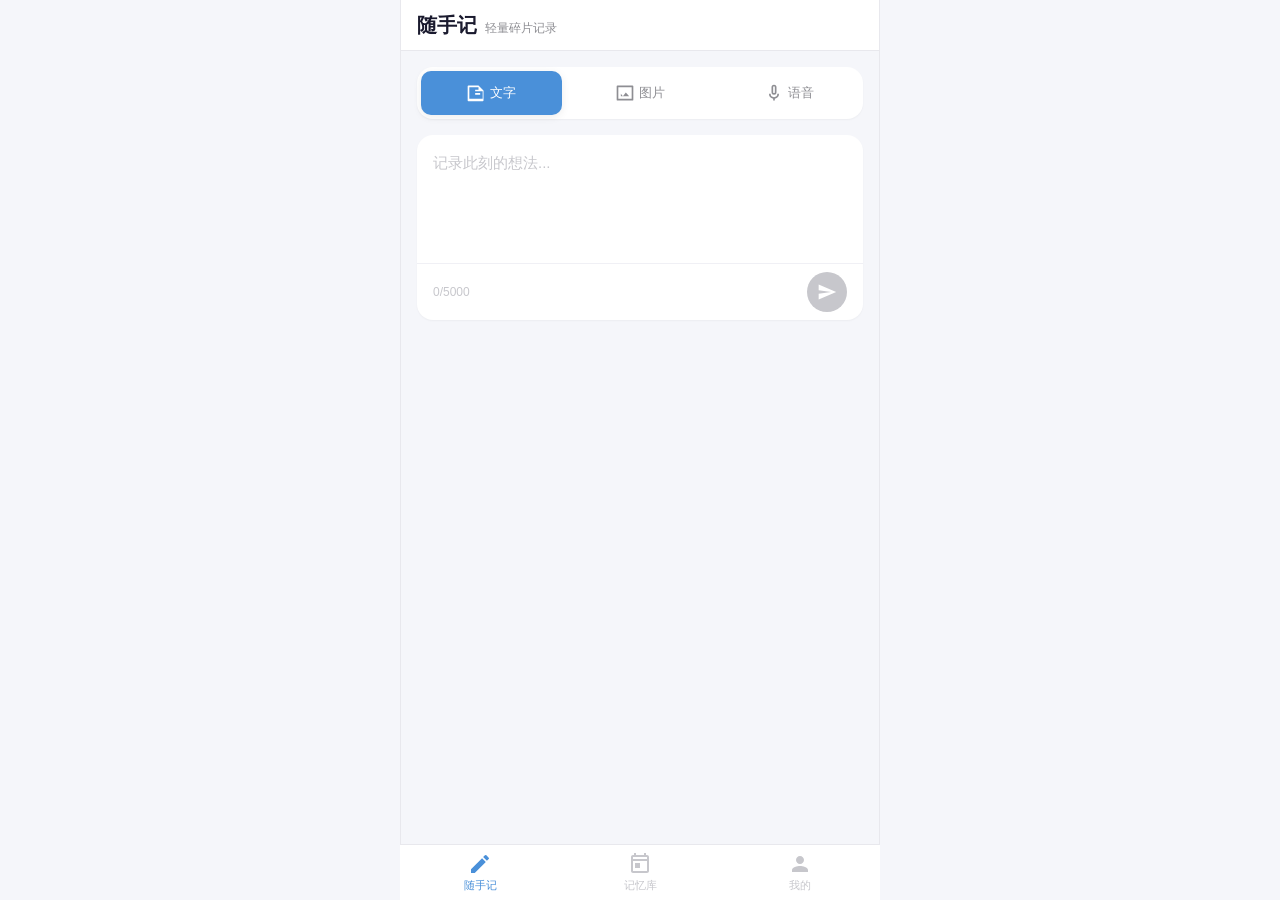
==== docs/index.html @ a26e9c0c "v2: Fix duplicate records with save lock, cache bust" ====
<!DOCTYPE html>
<html lang="zh-CN">
<head>
  <meta charset="UTF-8">
  <meta name="viewport" content="width=device-width, initial-scale=1.0, maximum-scale=1.0, user-scalable=no, viewport-fit=cover">
  <meta name="theme-color" content="#4A90D9">
  <meta name="apple-mobile-web-app-capable" content="yes">
  <meta name="apple-mobile-web-app-status-bar-style" content="default">
  <meta name="apple-mobile-web-app-title" content="随手记">
  <title>随手记</title>
  <style>/* ============================================================
   1. CSS Custom Properties (Design Tokens)
   ============================================================ */
:root {
  /* Color Palette */
  --color-primary: #4A90D9;
  --color-primary-light: #7AB3E8;
  --color-primary-dark: #3A7BC8;
  --color-primary-bg: rgba(74, 144, 217, 0.08);

  --color-bg: #F5F6FA;
  --color-surface: #FFFFFF;
  --color-surface-hover: #F0F1F5;

  --color-text: #1A1A2E;
  --color-text-secondary: #8E8E93;
  --color-text-tertiary: #C7C7CC;
  --color-text-inverse: #FFFFFF;

  --color-border: #E8E8ED;
  --color-divider: #F0F0F5;

  --color-accent-voice: #FF6B6B;
  --color-accent-image: #4ECDC4;
  --color-accent-text: #4A90D9;

  --color-success: #34C759;
  --color-warning: #FF9500;
  --color-error: #FF3B30;

  --color-calendar-dot: #4A90D9;
  --color-calendar-badge: #FF6B6B;

  /* Typography */
  --font-family: -apple-system, BlinkMacSystemFont, 'Segoe UI', 'PingFang SC',
    'Hiragino Sans GB', 'Microsoft YaHei', 'Helvetica Neue', Helvetica, Arial, sans-serif;
  --font-size-caption: 11px;
  --font-size-tiny: 12px;
  --font-size-small: 13px;
  --font-size-body: 15px;
  --font-size-subtitle: 17px;
  --font-size-title: 20px;
  --font-size-headline: 24px;

  /* Spacing (8px grid) */
  --space-1: 4px;
  --space-2: 8px;
  --space-3: 12px;
  --space-4: 16px;
  --space-5: 20px;
  --space-6: 24px;
  --space-8: 32px;
  --space-10: 40px;

  /* Border Radius */
  --radius-sm: 6px;
  --radius-md: 10px;
  --radius-lg: 16px;
  --radius-xl: 20px;
  --radius-pill: 999px;

  /* Shadows */
  --shadow-sm: 0 1px 2px rgba(0,0,0,0.04);
  --shadow-md: 0 2px 8px rgba(0,0,0,0.08);
  --shadow-lg: 0 8px 24px rgba(0,0,0,0.12);
  --shadow-card: 0 1px 3px rgba(0,0,0,0.04), 0 4px 12px rgba(0,0,0,0.06);

  /* Layout */
  --max-width: 480px;
  --tab-bar-height: 56px;
  --header-height: 52px;
  --safe-area-top: env(safe-area-inset-top, 0px);
  --safe-area-bottom: env(safe-area-inset-bottom, 0px);

  /* Animation Tokens */
  --transition-fast: 150ms ease;
  --transition-normal: 250ms ease;
  --transition-slow: 400ms cubic-bezier(0.4, 0, 0.2, 1);
  --spring: cubic-bezier(0.34, 1.56, 0.64, 1);
}

/* ============================================================
   2. Reset & Base
   ============================================================ */
*, *::before, *::after {
  box-sizing: border-box;
  margin: 0;
  padding: 0;
}

html {
  -webkit-text-size-adjust: 100%;
  font-family: var(--font-family);
  font-size: var(--font-size-body);
  line-height: 1.5;
  color: var(--color-text);
  background: var(--color-bg);
  -webkit-tap-highlight-color: transparent;
  touch-action: manipulation;
}

body {
  margin: 0;
  padding: 0;
  background: var(--color-bg);
  min-height: 100vh;
  min-height: 100dvh;
  overflow-x: hidden;
  -webkit-font-smoothing: antialiased;
  -moz-osx-font-smoothing: grayscale;
}

input, textarea, button {
  font-family: inherit;
  font-size: inherit;
  color: inherit;
}

a {
  color: var(--color-primary);
  text-decoration: none;
}

img {
  max-width: 100%;
  height: auto;
}

/* ============================================================
   3. Layout
   ============================================================ */
.app-container {
  max-width: var(--max-width);
  margin: 0 auto;
  min-height: 100vh;
  min-height: 100dvh;
  display: flex;
  flex-direction: column;
  background: var(--color-bg);
  position: relative;
  overflow: hidden;
}

.page {
  flex: 1;
  display: none;
  flex-direction: column;
  padding-bottom: calc(var(--tab-bar-height) + var(--safe-area-bottom) + var(--space-2));
  overflow-y: auto;
  -webkit-overflow-scrolling: touch;
}

.page--active {
  display: flex;
}

.page-header {
  display: flex;
  align-items: baseline;
  gap: var(--space-2);
  padding: calc(var(--safe-area-top) + var(--space-3)) var(--space-4) var(--space-3);
  background: var(--color-surface);
  border-bottom: 1px solid var(--color-border);
  position: sticky;
  top: 0;
  z-index: 10;
}

.page-header__title {
  font-size: var(--font-size-title);
  font-weight: 700;
  color: var(--color-text);
  line-height: 1.3;
}

.page-header__subtitle {
  font-size: var(--font-size-tiny);
  color: var(--color-text-secondary);
}

/* ============================================================
   4. Tab Bar
   ============================================================ */
.tab-bar {
  display: flex;
  align-items: center;
  justify-content: space-around;
  height: var(--tab-bar-height);
  padding-bottom: var(--safe-area-bottom);
  background: var(--color-surface);
  border-top: 1px solid var(--color-border);
  position: fixed;
  bottom: 0;
  left: 0;
  right: 0;
  z-index: 100;
  max-width: var(--max-width);
  margin: 0 auto;
}

.tab-bar__item {
  display: flex;
  flex-direction: column;
  align-items: center;
  justify-content: center;
  gap: 2px;
  min-width: 64px;
  min-height: 44px;
  padding: var(--space-1) var(--space-3);
  background: none;
  border: none;
  cursor: pointer;
  color: var(--color-text-tertiary);
  transition: color var(--transition-fast);
  -webkit-tap-highlight-color: transparent;
}

.tab-bar__item--active {
  color: var(--color-primary);
}

.tab-bar__icon {
  width: 24px;
  height: 24px;
}

.tab-bar__label {
  font-size: var(--font-size-caption);
  font-weight: 500;
}

/* ============================================================
   5. Home Page
   ============================================================ */
.home-content {
  flex: 1;
  display: flex;
  flex-direction: column;
  padding: var(--space-4);
  position: relative;
}

/* Note type selector */
.note-type-selector {
  display: flex;
  gap: var(--space-2);
  margin-bottom: var(--space-4);
  background: var(--color-surface);
  border-radius: var(--radius-lg);
  padding: var(--space-1);
  box-shadow: var(--shadow-sm);
}

.note-type-btn {
  flex: 1;
  display: flex;
  align-items: center;
  justify-content: center;
  gap: var(--space-1);
  padding: var(--space-3) var(--space-2);
  background: none;
  border: none;
  border-radius: var(--radius-md);
  color: var(--color-text-secondary);
  font-size: var(--font-size-small);
  font-weight: 500;
  cursor: pointer;
  transition: all var(--transition-fast);
  min-height: 44px;
}

.note-type-btn--active {
  background: var(--color-primary);
  color: var(--color-text-inverse);
  box-shadow: var(--shadow-md);
}

.note-type-btn__icon {
  width: 20px;
  height: 20px;
}

/* Record area */
.record-area {
  flex: 1;
  display: flex;
  flex-direction: column;
}

.record-view {
  display: none;
  flex: 1;
  flex-direction: column;
}

.record-view--active {
  display: flex;
}

/* Text input */
.text-input-wrapper {
  display: flex;
  flex-direction: column;
  background: var(--color-surface);
  border-radius: var(--radius-lg);
  box-shadow: var(--shadow-sm);
  overflow: hidden;
}

.text-input {
  width: 100%;
  border: none;
  outline: none;
  resize: none;
  padding: var(--space-4);
  font-size: var(--font-size-body);
  line-height: 1.6;
  color: var(--color-text);
  background: transparent;
  min-height: 120px;
}

.text-input::placeholder {
  color: var(--color-text-tertiary);
}

.text-input__footer {
  display: flex;
  align-items: center;
  justify-content: space-between;
  padding: var(--space-2) var(--space-4);
  border-top: 1px solid var(--color-divider);
}

.text-input__counter {
  font-size: var(--font-size-tiny);
  color: var(--color-text-tertiary);
}

/* Send button */
.btn-send {
  display: flex;
  align-items: center;
  justify-content: center;
  width: 40px;
  height: 40px;
  border-radius: 50%;
  border: none;
  background: var(--color-primary);
  color: var(--color-text-inverse);
  cursor: pointer;
  transition: all var(--transition-fast);
  box-shadow: var(--shadow-sm);
}

.btn-send:disabled {
  background: var(--color-text-tertiary);
  cursor: not-allowed;
  box-shadow: none;
}

.btn-send:not(:disabled):active {
  transform: scale(0.92);
  background: var(--color-primary-dark);
}

/* Image upload */
.image-upload-area {
  background: var(--color-surface);
  border-radius: var(--radius-lg);
  box-shadow: var(--shadow-sm);
  overflow: hidden;
}

.image-drop-zone {
  display: flex;
  flex-direction: column;
  align-items: center;
  justify-content: center;
  padding: var(--space-10) var(--space-4);
  border: 2px dashed var(--color-border);
  border-radius: var(--radius-lg);
  margin: var(--space-3);
  cursor: pointer;
  transition: all var(--transition-fast);
  min-height: 180px;
  color: var(--color-text-tertiary);
}

.image-drop-zone--active {
  border-color: var(--color-primary);
  background: var(--color-primary-bg);
  color: var(--color-primary);
}

.image-drop-zone__icon {
  margin-bottom: var(--space-3);
  opacity: 0.5;
}

.image-drop-zone__text {
  font-size: var(--font-size-body);
  color: var(--color-text-secondary);
  margin-bottom: var(--space-1);
}

.image-drop-zone__hint {
  font-size: var(--font-size-tiny);
  color: var(--color-text-tertiary);
}

.image-file-input {
  display: none;
}

/* Image preview */
.image-preview {
  position: relative;
  margin: var(--space-3);
  border-radius: var(--radius-md);
  overflow: hidden;
}

.image-preview__img {
  width: 100%;
  max-height: 240px;
  object-fit: cover;
  border-radius: var(--radius-md);
  display: block;
}

.image-preview__remove {
  position: absolute;
  top: var(--space-2);
  right: var(--space-2);
  width: 32px;
  height: 32px;
  border-radius: 50%;
  border: none;
  background: rgba(0,0,0,0.6);
  color: white;
  display: flex;
  align-items: center;
  justify-content: center;
  cursor: pointer;
  transition: all var(--transition-fast);
}

.image-preview__remove:active {
  background: rgba(0,0,0,0.8);
  transform: scale(0.9);
}

/* Image caption */
.image-caption-wrapper {
  display: flex;
  align-items: flex-end;
  gap: var(--space-2);
  background: var(--color-surface);
  border-radius: var(--radius-lg);
  padding: var(--space-3);
  box-shadow: var(--shadow-sm);
  margin-top: var(--space-4);
}

.image-caption-input {
  flex: 1;
  border: none;
  outline: none;
  resize: none;
  font-size: var(--font-size-body);
  line-height: 1.5;
  color: var(--color-text);
  background: transparent;
  min-height: 40px;
  max-height: 100px;
}

.image-caption-input::placeholder {
  color: var(--color-text-tertiary);
}

/* Voice recorder */
.voice-recorder {
  display: flex;
  flex-direction: column;
  align-items: center;
  justify-content: center;
  flex: 1;
  gap: var(--space-6);
  background: var(--color-surface);
  border-radius: var(--radius-lg);
  box-shadow: var(--shadow-sm);
  padding: var(--space-8) var(--space-4);
}

.voice-recorder__visual {
  display: flex;
  flex-direction: column;
  align-items: center;
  gap: var(--space-3);
}

.voice-waveform {
  width: 280px;
  height: 80px;
  border-radius: var(--radius-sm);
}

.voice-recorder__timer {
  font-size: var(--font-size-headline);
  font-weight: 300;
  color: var(--color-text);
  font-variant-numeric: tabular-nums;
}

.voice-recorder__timer--recording {
  color: var(--color-accent-voice);
}

.voice-recorder__status {
  font-size: var(--font-size-small);
  color: var(--color-text-secondary);
}

.voice-record-btn {
  width: 72px;
  height: 72px;
  border-radius: 50%;
  border: none;
  background: var(--color-accent-voice);
  color: white;
  display: flex;
  align-items: center;
  justify-content: center;
  cursor: pointer;
  transition: all var(--transition-normal);
  box-shadow: 0 4px 16px rgba(255, 107, 107, 0.4);
}

.voice-record-btn:active {
  transform: scale(0.93);
}

.voice-record-btn--recording {
  background: var(--color-error);
  box-shadow: 0 4px 16px rgba(255, 59, 48, 0.4);
  animation: pulse-record 2s ease-in-out infinite;
}

.voice-record-btn__icon {
  width: 32px;
  height: 32px;
}

/* AI Processing */
.ai-processing {
  position: fixed;
  bottom: calc(var(--tab-bar-height) + var(--safe-area-bottom) + var(--space-6));
  left: 50%;
  transform: translateX(-50%);
  display: flex;
  align-items: center;
  gap: var(--space-3);
  background: var(--color-text);
  color: white;
  padding: var(--space-3) var(--space-5);
  border-radius: var(--radius-pill);
  box-shadow: var(--shadow-lg);
  z-index: 50;
  max-width: var(--max-width);
}

.ai-processing__dots {
  display: flex;
  gap: 4px;
}

.ai-processing__dot {
  width: 8px;
  height: 8px;
  border-radius: 50%;
  background: white;
  animation: bounce-dot 0.6s ease-in-out infinite;
}

.ai-processing__dot:nth-child(2) { animation-delay: 0.1s; }
.ai-processing__dot:nth-child(3) { animation-delay: 0.2s; }

.ai-processing__text {
  font-size: var(--font-size-small);
  white-space: nowrap;
}

/* Toast */
.toast {
  position: fixed;
  top: calc(var(--safe-area-top) + var(--space-4));
  left: 50%;
  transform: translateX(-50%) translateY(0);
  display: flex;
  align-items: center;
  gap: var(--space-2);
  background: var(--color-success);
  color: white;
  padding: var(--space-3) var(--space-5);
  border-radius: var(--radius-pill);
  box-shadow: var(--shadow-lg);
  z-index: 200;
  font-size: var(--font-size-small);
  font-weight: 500;
  white-space: nowrap;
  pointer-events: none;
}

.toast--error {
  background: var(--color-error);
}

.toast--visible {
  animation: toast-in 0.3s ease forwards, toast-out 0.3s ease 1.7s forwards;
}

/* ============================================================
   6. Memory Bank Page
   ============================================================ */
.memory-content {
  flex: 1;
  display: flex;
  flex-direction: column;
}

/* Calendar strip */
.calendar-strip-wrapper {
  padding: var(--space-3) 0;
  background: var(--color-surface);
  border-bottom: 1px solid var(--color-border);
}

.calendar-strip {
  display: flex;
  gap: 2px;
  padding: 0 var(--space-3);
  overflow-x: auto;
  -webkit-overflow-scrolling: touch;
  scrollbar-width: none;
  scroll-behavior: smooth;
}

.calendar-strip::-webkit-scrollbar {
  display: none;
}

.calendar-day {
  display: flex;
  flex-direction: column;
  align-items: center;
  gap: 3px;
  min-width: 52px;
  padding: var(--space-2) var(--space-1);
  border-radius: var(--radius-md);
  cursor: pointer;
  transition: all var(--transition-fast);
  position: relative;
  flex-shrink: 0;
}

.calendar-day:active {
  background: var(--color-surface-hover);
}

.calendar-day--today {
  background: var(--color-primary-bg);
}

.calendar-day--selected {
  background: var(--color-primary);
  color: white;
}

.calendar-day__weekday {
  font-size: var(--font-size-caption);
  color: var(--color-text-secondary);
  line-height: 1;
}

.calendar-day--selected .calendar-day__weekday {
  color: rgba(255,255,255,0.7);
}

.calendar-day__date {
  font-size: var(--font-size-body);
  font-weight: 600;
  line-height: 1;
}

.calendar-day__thumbnail {
  width: 32px;
  height: 32px;
  border-radius: var(--radius-sm);
  object-fit: cover;
  background: var(--color-bg);
}

.calendar-day__dot {
  width: 6px;
  height: 6px;
  border-radius: 50%;
  background: var(--color-calendar-dot);
}

.calendar-day--selected .calendar-day__dot {
  background: white;
}

.calendar-day__badge {
  position: absolute;
  top: 2px;
  right: 2px;
  min-width: 16px;
  height: 16px;
  padding: 0 4px;
  border-radius: 8px;
  background: var(--color-calendar-badge);
  color: white;
  font-size: 10px;
  font-weight: 600;
  display: flex;
  align-items: center;
  justify-content: center;
  line-height: 1;
}

.calendar-day--selected .calendar-day__badge {
  background: white;
  color: var(--color-primary);
}

/* Search bar */
.search-bar-wrapper {
  padding: var(--space-3) var(--space-4);
  background: var(--color-surface);
  border-bottom: 1px solid var(--color-border);
}

.search-bar {
  display: flex;
  align-items: center;
  gap: var(--space-2);
  background: var(--color-bg);
  border-radius: var(--radius-md);
  padding: var(--space-2) var(--space-3);
  height: 40px;
}

.search-bar__icon {
  color: var(--color-text-tertiary);
  flex-shrink: 0;
}

.search-bar__input {
  flex: 1;
  border: none;
  outline: none;
  background: transparent;
  font-size: var(--font-size-body);
  color: var(--color-text);
  min-width: 0;
}

.search-bar__input::placeholder {
  color: var(--color-text-tertiary);
}

.search-bar__input::-webkit-search-decoration,
.search-bar__input::-webkit-search-cancel-button {
  display: none;
}

.search-bar__clear {
  display: flex;
  align-items: center;
  justify-content: center;
  width: 24px;
  height: 24px;
  border: none;
  background: var(--color-text-tertiary);
  color: white;
  border-radius: 50%;
  cursor: pointer;
  flex-shrink: 0;
  padding: 0;
}

/* Timeline */
.timeline {
  flex: 1;
  padding: var(--space-3) var(--space-4);
  overflow-y: auto;
  -webkit-overflow-scrolling: touch;
}

.timeline__empty {
  display: flex;
  flex-direction: column;
  align-items: center;
  justify-content: center;
  padding: var(--space-10) var(--space-4);
  color: var(--color-text-tertiary);
}

.timeline__empty-icon {
  margin-bottom: var(--space-4);
  opacity: 0.4;
}

.timeline__empty-text {
  font-size: var(--font-size-subtitle);
  color: var(--color-text-secondary);
  margin-bottom: var(--space-1);
}

.timeline__empty-hint {
  font-size: var(--font-size-small);
  color: var(--color-text-tertiary);
}

.timeline__loading {
  display: flex;
  align-items: center;
  justify-content: center;
  gap: var(--space-2);
  padding: var(--space-6);
  color: var(--color-text-tertiary);
  font-size: var(--font-size-small);
}

.timeline__sentinel {
  height: 1px;
}

/* Date divider */
.timeline-date-divider {
  display: flex;
  align-items: center;
  gap: var(--space-3);
  margin: var(--space-4) 0 var(--space-3);
  color: var(--color-text-tertiary);
  font-size: var(--font-size-tiny);
}

.timeline-date-divider::before,
.timeline-date-divider::after {
  content: '';
  flex: 1;
  height: 1px;
  background: var(--color-divider);
}

/* Note card */
.note-card {
  background: var(--color-surface);
  border-radius: var(--radius-lg);
  padding: var(--space-4);
  margin-bottom: var(--space-3);
  box-shadow: var(--shadow-card);
  transition: transform var(--transition-fast);
  position: relative;
  overflow: hidden;
}

.note-card:active {
  transform: scale(0.985);
}

.note-card__header {
  display: flex;
  align-items: flex-start;
  justify-content: space-between;
  margin-bottom: var(--space-2);
}

.note-card__title {
  font-size: var(--font-size-body);
  font-weight: 600;
  color: var(--color-text);
  flex: 1;
  line-height: 1.4;
}

.note-card__time {
  font-size: var(--font-size-caption);
  color: var(--color-text-tertiary);
  white-space: nowrap;
  margin-left: var(--space-2);
}

.note-card__body {
  font-size: var(--font-size-body);
  color: var(--color-text);
  line-height: 1.6;
  white-space: pre-wrap;
  word-break: break-word;
}

.note-card__image {
  width: 100%;
  max-height: 280px;
  object-fit: cover;
  border-radius: var(--radius-md);
  margin-bottom: var(--space-2);
  display: block;
}

.note-card__voice {
  display: flex;
  align-items: center;
  gap: var(--space-3);
  padding: var(--space-3);
  background: var(--color-bg);
  border-radius: var(--radius-md);
  margin-top: var(--space-2);
}

.note-card__play-btn {
  width: 40px;
  height: 40px;
  border-radius: 50%;
  border: none;
  background: var(--color-accent-voice);
  color: white;
  display: flex;
  align-items: center;
  justify-content: center;
  cursor: pointer;
  flex-shrink: 0;
  transition: all var(--transition-fast);
}

.note-card__play-btn:active {
  transform: scale(0.9);
}

.note-card__play-btn--playing {
  background: var(--color-error);
}

.note-card__voice-info {
  flex: 1;
  min-width: 0;
}

.note-card__voice-duration {
  font-size: var(--font-size-small);
  font-weight: 600;
  color: var(--color-text);
}

.note-card__voice-transcript {
  font-size: var(--font-size-tiny);
  color: var(--color-text-secondary);
  margin-top: 2px;
  display: -webkit-box;
  -webkit-line-clamp: 2;
  -webkit-box-orient: vertical;
  overflow: hidden;
}

.note-card__tags {
  display: flex;
  flex-wrap: wrap;
  gap: var(--space-1);
  margin-top: var(--space-3);
}

.note-card__tag {
  display: inline-flex;
  align-items: center;
  padding: 2px var(--space-2);
  border-radius: var(--radius-sm);
  background: var(--color-primary-bg);
  color: var(--color-primary);
  font-size: var(--font-size-caption);
  font-weight: 500;
}

.note-card__delete {
  position: absolute;
  top: var(--space-3);
  right: var(--space-3);
  width: 28px;
  height: 28px;
  border-radius: 50%;
  border: none;
  background: rgba(0,0,0,0.05);
  color: var(--color-text-tertiary);
  display: flex;
  align-items: center;
  justify-content: center;
  cursor: pointer;
  opacity: 0;
  transition: opacity var(--transition-fast);
  font-size: 14px;
}

.note-card:hover .note-card__delete,
.note-card:active .note-card__delete {
  opacity: 1;
}

/* Swipe hint */
.note-card__swipe-hint {
  position: absolute;
  right: var(--space-4);
  top: 50%;
  transform: translateY(-50%);
  padding: var(--space-2) var(--space-3);
  background: var(--color-error);
  color: white;
  border-radius: var(--radius-md);
  font-size: var(--font-size-small);
  display: none;
}

/* ============================================================
   7. Profile Page
   ============================================================ */
.profile-content {
  flex: 1;
  padding: var(--space-4);
  overflow-y: auto;
  -webkit-overflow-scrolling: touch;
}

/* Profile card */
.profile-card {
  display: flex;
  align-items: center;
  gap: var(--space-4);
  background: var(--color-surface);
  border-radius: var(--radius-lg);
  padding: var(--space-5);
  box-shadow: var(--shadow-sm);
  margin-bottom: var(--space-4);
}

.profile-card__avatar {
  width: 64px;
  height: 64px;
  border-radius: 50%;
  background: var(--color-bg);
  display: flex;
  align-items: center;
  justify-content: center;
  color: var(--color-text-tertiary);
  flex-shrink: 0;
}

.profile-card__avatar--logged-in {
  background: var(--color-primary);
  color: white;
}

.profile-card__info {
  flex: 1;
  min-width: 0;
}

.profile-card__name {
  font-size: var(--font-size-subtitle);
  font-weight: 600;
  color: var(--color-text);
  margin-bottom: 2px;
}

.profile-card__meta {
  font-size: var(--font-size-tiny);
  color: var(--color-text-secondary);
}

.profile-card__action {
  padding: var(--space-2) var(--space-4);
  border-radius: var(--radius-pill);
  border: 1px solid var(--color-primary);
  background: transparent;
  color: var(--color-primary);
  font-size: var(--font-size-small);
  font-weight: 500;
  cursor: pointer;
  transition: all var(--transition-fast);
  white-space: nowrap;
  min-height: 36px;
}

.profile-card__action:active {
  background: var(--color-primary);
  color: white;
}

.profile-card__action--logout {
  border-color: var(--color-text-tertiary);
  color: var(--color-text-secondary);
}

/* Quick stats */
.quick-stats {
  display: grid;
  grid-template-columns: repeat(4, 1fr);
  gap: var(--space-2);
  margin-bottom: var(--space-4);
}

.quick-stat {
  display: flex;
  flex-direction: column;
  align-items: center;
  gap: 2px;
  background: var(--color-surface);
  border-radius: var(--radius-md);
  padding: var(--space-3) var(--space-2);
  box-shadow: var(--shadow-sm);
}

.quick-stat__value {
  font-size: var(--font-size-headline);
  font-weight: 700;
  color: var(--color-text);
  line-height: 1;
}

.quick-stat__label {
  font-size: var(--font-size-caption);
  color: var(--color-text-secondary);
}

/* Stats section */
.stats-section {
  background: var(--color-surface);
  border-radius: var(--radius-lg);
  padding: var(--space-4);
  box-shadow: var(--shadow-sm);
  margin-bottom: var(--space-4);
}

.stats-section__header {
  display: flex;
  align-items: center;
  justify-content: space-between;
  margin-bottom: var(--space-4);
}

.stats-section__title {
  font-size: var(--font-size-body);
  font-weight: 600;
}

.stats-section__nav {
  display: flex;
  align-items: center;
  gap: var(--space-2);
}

.stats-section__range {
  font-size: var(--font-size-tiny);
  color: var(--color-text-secondary);
  min-width: 120px;
  text-align: center;
}

.stats-nav-btn {
  display: flex;
  align-items: center;
  justify-content: center;
  width: 28px;
  height: 28px;
  border-radius: 50%;
  border: 1px solid var(--color-border);
  background: var(--color-surface);
  color: var(--color-text-secondary);
  cursor: pointer;
  transition: all var(--transition-fast);
}

.stats-nav-btn:active {
  background: var(--color-bg);
  color: var(--color-text);
}

/* Chart containers */
.chart-container {
  min-height: 120px;
  display: flex;
  align-items: center;
  justify-content: center;
}

.chart-container svg {
  max-width: 100%;
}

.chart-donut-wrapper {
  display: flex;
  align-items: center;
  justify-content: center;
  margin-top: var(--space-3);
  min-height: 140px;
}

.chart-empty {
  color: var(--color-text-tertiary);
  font-size: var(--font-size-small);
  padding: var(--space-6);
}

/* Storage info */
.storage-info {
  background: var(--color-surface);
  border-radius: var(--radius-lg);
  padding: var(--space-4);
  box-shadow: var(--shadow-sm);
  margin-bottom: var(--space-4);
}

.storage-info__header {
  display: flex;
  justify-content: space-between;
  margin-bottom: var(--space-2);
  font-size: var(--font-size-small);
  color: var(--color-text-secondary);
}

.storage-info__bar {
  height: 8px;
  border-radius: 4px;
  background: var(--color-bg);
  overflow: hidden;
}

.storage-info__fill {
  height: 100%;
  border-radius: 4px;
  background: var(--color-primary);
  transition: width var(--transition-slow);
}

/* ============================================================
   8. Modal
   ============================================================ */
.modal-overlay {
  position: fixed;
  top: 0;
  left: 0;
  right: 0;
  bottom: 0;
  background: rgba(0,0,0,0.5);
  display: flex;
  align-items: center;
  justify-content: center;
  z-index: 300;
  padding: var(--space-6);
  animation: fade-in 0.2s ease;
}

.modal {
  background: var(--color-surface);
  border-radius: var(--radius-xl);
  width: 100%;
  max-width: 360px;
  overflow: hidden;
  animation: scale-up 0.25s var(--spring);
}

.modal__header {
  display: flex;
  align-items: center;
  justify-content: space-between;
  padding: var(--space-4) var(--space-5);
  border-bottom: 1px solid var(--color-divider);
}

.modal__title {
  font-size: var(--font-size-subtitle);
  font-weight: 600;
}

.modal__close {
  width: 32px;
  height: 32px;
  border-radius: 50%;
  border: none;
  background: none;
  color: var(--color-text-secondary);
  display: flex;
  align-items: center;
  justify-content: center;
  cursor: pointer;
}

.modal__body {
  padding: var(--space-5);
}

.modal__hint {
  font-size: var(--font-size-tiny);
  color: var(--color-text-tertiary);
  text-align: center;
  margin-top: var(--space-3);
}

/* Form */
.form-group {
  margin-bottom: var(--space-4);
}

.form-label {
  display: block;
  font-size: var(--font-size-small);
  font-weight: 500;
  color: var(--color-text);
  margin-bottom: var(--space-2);
}

.form-input {
  width: 100%;
  padding: var(--space-3);
  border: 1px solid var(--color-border);
  border-radius: var(--radius-md);
  font-size: var(--font-size-body);
  color: var(--color-text);
  background: var(--color-bg);
  outline: none;
  transition: border-color var(--transition-fast);
}

.form-input:focus {
  border-color: var(--color-primary);
}

/* Buttons */
.btn-primary {
  display: inline-flex;
  align-items: center;
  justify-content: center;
  padding: var(--space-3) var(--space-5);
  border-radius: var(--radius-md);
  border: none;
  background: var(--color-primary);
  color: white;
  font-size: var(--font-size-body);
  font-weight: 600;
  cursor: pointer;
  transition: all var(--transition-fast);
  min-height: 44px;
}

.btn-primary:active {
  background: var(--color-primary-dark);
  transform: scale(0.98);
}

.btn-block {
  width: 100%;
}

/* ============================================================
   9. Spinner
   ============================================================ */
.spinner {
  width: 20px;
  height: 20px;
  border: 2px solid var(--color-border);
  border-top-color: var(--color-primary);
  border-radius: 50%;
  animation: spin 0.6s linear infinite;
}

/* ============================================================
   10. Utility Classes
   ============================================================ */
.hidden {
  display: none !important;
}

.text-center {
  text-align: center;
}

.truncate {
  overflow: hidden;
  text-overflow: ellipsis;
  white-space: nowrap;
}

/* ============================================================
   11. Responsive
   ============================================================ */
@media (min-width: 414px) {
  .calendar-day {
    min-width: 56px;
  }
}

@media (min-width: 768px) {
  .app-container {
    border-left: 1px solid var(--color-border);
    border-right: 1px solid var(--color-border);
  }
}

@media (hover: hover) {
  .note-card:hover .note-card__delete {
    opacity: 1;
  }
}

/* ============================================================
   Animation Keyframes
   ============================================================ */

/* Page transitions */
@keyframes page-in {
  from {
    opacity: 0;
    transform: translateY(12px);
  }
  to {
    opacity: 1;
    transform: translateY(0);
  }
}

.page--active {
  animation: page-in 0.3s cubic-bezier(0.4, 0, 0.2, 1);
}

/* Fade in */
@keyframes fade-in {
  from { opacity: 0; }
  to { opacity: 1; }
}

/* Scale up */
@keyframes scale-up {
  from {
    opacity: 0;
    transform: scale(0.92);
  }
  to {
    opacity: 1;
    transform: scale(1);
  }
}

/* Note card appear */
@keyframes card-in {
  from {
    opacity: 0;
    transform: translateY(16px);
  }
  to {
    opacity: 1;
    transform: translateY(0);
  }
}

.note-card {
  animation: card-in 0.35s cubic-bezier(0.4, 0, 0.2, 1);
}

.note-card:nth-child(1) { animation-delay: 0s; }
.note-card:nth-child(2) { animation-delay: 0.04s; }
.note-card:nth-child(3) { animation-delay: 0.08s; }
.note-card:nth-child(4) { animation-delay: 0.12s; }
.note-card:nth-child(5) { animation-delay: 0.16s; }
.note-card:nth-child(6) { animation-delay: 0.20s; }
.note-card:nth-child(7) { animation-delay: 0.24s; }
.note-card:nth-child(8) { animation-delay: 0.28s; }

/* Bouncing dots */
@keyframes bounce-dot {
  0%, 80%, 100% {
    transform: translateY(0);
    opacity: 0.4;
  }
  40% {
    transform: translateY(-10px);
    opacity: 1;
  }
}

/* Recording pulse */
@keyframes pulse-record {
  0%, 100% {
    box-shadow: 0 0 0 0 rgba(255, 59, 48, 0.4);
  }
  50% {
    box-shadow: 0 0 0 12px rgba(255, 59, 48, 0);
  }
}

/* Spinner */
@keyframes spin {
  to { transform: rotate(360deg); }
}

/* Toast */
@keyframes toast-in {
  from {
    opacity: 0;
    transform: translateX(-50%) translateY(-16px);
  }
  to {
    opacity: 1;
    transform: translateX(-50%) translateY(0);
  }
}

@keyframes toast-out {
  from {
    opacity: 1;
    transform: translateX(-50%) translateY(0);
  }
  to {
    opacity: 0;
    transform: translateX(-50%) translateY(-16px);
  }
}

/* Tab bar icon pulse */
@keyframes tab-pulse {
  0% { transform: scale(1); }
  50% { transform: scale(1.15); }
  100% { transform: scale(1); }
}

.tab-bar__item--active .tab-bar__icon {
  animation: tab-pulse 0.3s var(--spring);
}

/* Waveform animation */
@keyframes waveform-bar {
  0%, 100% {
    transform: scaleY(0.3);
  }
  50% {
    transform: scaleY(1);
  }
}

</style>
  <link rel="manifest" href="manifest.json">
</head>
<body>
  <div id="app" class="app-container">
    <!-- Page: Home (Quick Record) -->
    <div id="page-home" class="page page--active">
      <header class="page-header">
        <h1 class="page-header__title">随手记</h1>
        <span class="page-header__subtitle">轻量碎片记录</span>
      </header>
      <div class="home-content">
        <!-- Note type selector -->
        <div class="note-type-selector" id="noteTypeSelector">
          <button class="note-type-btn note-type-btn--active" data-type="text">
            <svg class="note-type-btn__icon" viewBox="0 0 24 24" width="20" height="20"><path d="M3 3h12l6 6v12a1 1 0 0 1-1 1H3a1 1 0 0 1-1-1V4a1 1 0 0 1 1-1zm1 2v14h16V10h-5V5H4zm7 3h6v2h-6V8zm0 4h6v2h-6v-2z" fill="currentColor"/></svg>
            <span>文字</span>
          </button>
          <button class="note-type-btn" data-type="image">
            <svg class="note-type-btn__icon" viewBox="0 0 24 24" width="20" height="20"><path d="M3 3h18a1 1 0 0 1 1 1v16a1 1 0 0 1-1 1H3a1 1 0 0 1-1-1V4a1 1 0 0 1 1-1zm1 2v14h16V5H4zm3 8l2.5 3 3.5-4.5L17 16H7l0-3z" fill="currentColor"/></svg>
            <span>图片</span>
          </button>
          <button class="note-type-btn" data-type="voice">
            <svg class="note-type-btn__icon" viewBox="0 0 24 24" width="20" height="20"><path d="M12 2a3 3 0 0 1 3 3v6a3 3 0 0 1-6 0V5a3 3 0 0 1 3-3zm0 2a1 1 0 0 0-1 1v6a1 1 0 0 0 2 0V5a1 1 0 0 0-1-1zm-4 9a4 4 0 0 0 8 0h2a6 6 0 0 1-5 5.91V21h-2v-2.09A6 6 0 0 1 6 13h2z" fill="currentColor"/></svg>
            <span>语音</span>
          </button>
        </div>

        <!-- Record area -->
        <div class="record-area" id="recordArea">
          <!-- Text input view -->
          <div class="record-view record-view--active" id="viewText">
            <div class="text-input-wrapper">
              <textarea
                class="text-input"
                id="textInput"
                placeholder="记录此刻的想法..."
                rows="4"
                maxlength="5000"
              ></textarea>
              <div class="text-input__footer">
                <span class="text-input__counter" id="textCharCount">0/5000</span>
                <button class="btn-send" id="btnSendText" disabled>
                  <svg viewBox="0 0 24 24" width="20" height="20"><path d="M2 21l21-9L2 3v7l15 2-15 2v7z" fill="currentColor"/></svg>
                </button>
              </div>
            </div>
          </div>

          <!-- Image input view -->
          <div class="record-view" id="viewImage">
            <div class="image-upload-area" id="imageUploadArea">
              <div class="image-drop-zone" id="imageDropZone">
                <svg viewBox="0 0 48 48" width="48" height="48" class="image-drop-zone__icon"><path d="M8 8h32a2 2 0 0 1 2 2v28a2 2 0 0 1-2 2H8a2 2 0 0 1-2-2V10a2 2 0 0 1 2-2zm2 2v24h28V10H10zm6 12l4 5.5L25 21l6 9H10l6-9zm2-4a2 2 0 1 1 0 4 2 2 0 0 1 0-4z" fill="currentColor"/></svg>
                <p class="image-drop-zone__text">点击选择或拖拽图片</p>
                <p class="image-drop-zone__hint">支持 JPG、PNG、WebP，最大 20MB</p>
              </div>
              <input type="file" accept="image/*" id="imageFileInput" class="image-file-input">
            </div>
            <div class="image-preview hidden" id="imagePreview">
              <img id="imagePreviewImg" class="image-preview__img" alt="预览">
              <button class="image-preview__remove" id="btnRemoveImage">
                <svg viewBox="0 0 24 24" width="18" height="18"><path d="M19 6.41L17.59 5 12 10.59 6.41 5 5 6.41 10.59 12 5 17.59 6.41 19 12 13.41 17.59 19 19 17.59 13.41 12z" fill="currentColor"/></svg>
              </button>
            </div>
            <div class="image-caption-wrapper hidden" id="imageCaptionWrapper">
              <textarea
                class="image-caption-input"
                id="imageCaptionInput"
                placeholder="添加文字描述（可选）..."
                rows="2"
                maxlength="2000"
              ></textarea>
              <button class="btn-send" id="btnSendImage" disabled>
                <svg viewBox="0 0 24 24" width="20" height="20"><path d="M2 21l21-9L2 3v7l15 2-15 2v7z" fill="currentColor"/></svg>
              </button>
            </div>
          </div>

          <!-- Voice input view -->
          <div class="record-view" id="viewVoice">
            <div class="voice-recorder" id="voiceRecorder">
              <div class="voice-recorder__visual" id="voiceVisual">
                <canvas id="voiceWaveform" class="voice-waveform" width="280" height="80"></canvas>
                <div class="voice-recorder__timer" id="voiceTimer">00:00</div>
              </div>
              <div class="voice-recorder__status" id="voiceStatus">点击开始录音</div>
              <button class="voice-record-btn" id="btnVoiceRecord">
                <svg class="voice-record-btn__icon" viewBox="0 0 24 24" width="32" height="32"><path d="M12 2a3 3 0 0 1 3 3v6a3 3 0 0 1-6 0V5a3 3 0 0 1 3-3z" fill="currentColor"/></svg>
              </button>
            </div>
          </div>
        </div>

        <!-- AI processing overlay -->
        <div class="ai-processing hidden" id="aiProcessing">
          <div class="ai-processing__dots">
            <span class="ai-processing__dot"></span>
            <span class="ai-processing__dot"></span>
            <span class="ai-processing__dot"></span>
          </div>
          <span class="ai-processing__text">AI 整理中...</span>
        </div>

        <!-- Sent confirmation toast -->
        <div class="toast hidden" id="toast">
          <svg viewBox="0 0 24 24" width="18" height="18"><path d="M9 16.17L4.83 12l-1.42 1.41L9 19 21 7l-1.41-1.41z" fill="currentColor"/></svg>
          <span id="toastText">已保存</span>
        </div>
      </div>
    </div>

    <!-- Page: Memory Bank -->
    <div id="page-memory" class="page">
      <header class="page-header">
        <h1 class="page-header__title">记忆库</h1>
        <span class="page-header__subtitle" id="memoryNoteCount">0 条记录</span>
      </header>
      <div class="memory-content">
        <!-- Calendar strip -->
        <div class="calendar-strip-wrapper">
          <div class="calendar-strip" id="calendarStrip">
            <!-- Dynamically rendered -->
          </div>
        </div>

        <!-- Search bar -->
        <div class="search-bar-wrapper">
          <div class="search-bar">
            <svg class="search-bar__icon" viewBox="0 0 24 24" width="18" height="18"><path d="M15.5 14h-.79l-.28-.27A6.471 6.471 0 0 0 16 9.5 6.5 6.5 0 1 0 9.5 16c1.61 0 3.09-.59 4.23-1.57l.27.28v.79l5 4.99L20.49 19l-4.99-5zm-6 0C7.01 14 5 11.99 5 9.5S7.01 5 9.5 5 14 7.01 14 9.5 11.99 14 9.5 14z" fill="currentColor"/></svg>
            <input
              type="search"
              class="search-bar__input"
              id="searchInput"
              placeholder="搜索记录、标题、标签..."
              autocomplete="off"
            >
            <button class="search-bar__clear hidden" id="btnClearSearch">
              <svg viewBox="0 0 24 24" width="16" height="16"><path d="M19 6.41L17.59 5 12 10.59 6.41 5 5 6.41 10.59 12 5 17.59 6.41 19 12 13.41 17.59 19 19 17.59 13.41 12z" fill="currentColor"/></svg>
            </button>
          </div>
        </div>

        <!-- Timeline feed -->
        <div class="timeline" id="timeline">
          <div class="timeline__empty hidden" id="timelineEmpty">
            <svg viewBox="0 0 64 64" width="64" height="64" class="timeline__empty-icon"><path d="M32 8C18.7 8 8 18.7 8 32s10.7 24 24 24 24-10.7 24-24S45.3 8 32 8zm0 44c-11 0-20-9-20-20s9-20 20-20 20 9 20 20-9 20-20 20zm-4-28h8v8h-8v-8zm0 12h8v8h-8v-8z" fill="currentColor"/></svg>
            <p class="timeline__empty-text">还没有记录</p>
            <p class="timeline__empty-hint">去首页记录第一条碎片吧</p>
          </div>
          <div class="timeline__list" id="timelineList">
            <!-- Dynamically rendered -->
          </div>
          <div class="timeline__loading hidden" id="timelineLoading">
            <div class="spinner"></div>
            <span>加载中...</span>
          </div>
          <div class="timeline__sentinel" id="timelineSentinel"></div>
        </div>
      </div>
    </div>

    <!-- Page: Profile -->
    <div id="page-profile" class="page">
      <header class="page-header">
        <h1 class="page-header__title">我的</h1>
      </header>
      <div class="profile-content">
        <!-- User section -->
        <div class="profile-card">
          <div class="profile-card__avatar" id="profileAvatar">
            <svg viewBox="0 0 24 24" width="40" height="40"><path d="M12 12c2.21 0 4-1.79 4-4s-1.79-4-4-4-4 1.79-4 4 1.79 4 4 4zm0 2c-2.67 0-8 1.34-8 4v2h16v-2c0-2.66-5.33-4-8-4z" fill="currentColor"/></svg>
          </div>
          <div class="profile-card__info">
            <div class="profile-card__name" id="profileName">未登录</div>
            <div class="profile-card__meta" id="profileMeta">登录以同步数据</div>
          </div>
          <button class="profile-card__action" id="btnLogin">登录</button>
        </div>

        <!-- Quick stats -->
        <div class="quick-stats" id="quickStats">
          <div class="quick-stat">
            <div class="quick-stat__value" id="statTotal">0</div>
            <div class="quick-stat__label">总记录</div>
          </div>
          <div class="quick-stat">
            <div class="quick-stat__value" id="statText">0</div>
            <div class="quick-stat__label">文字</div>
          </div>
          <div class="quick-stat">
            <div class="quick-stat__value" id="statImage">0</div>
            <div class="quick-stat__label">图片</div>
          </div>
          <div class="quick-stat">
            <div class="quick-stat__value" id="statVoice">0</div>
            <div class="quick-stat__label">语音</div>
          </div>
        </div>

        <!-- Weekly report -->
        <div class="stats-section">
          <div class="stats-section__header">
            <h3 class="stats-section__title">周度报告</h3>
            <div class="stats-section__nav">
              <button class="stats-nav-btn" id="btnPrevWeek">
                <svg viewBox="0 0 24 24" width="16" height="16"><path d="M15.41 7.41L14 6l-6 6 6 6 1.41-1.41L10.83 12z" fill="currentColor"/></svg>
              </button>
              <span class="stats-section__range" id="weekRange">--</span>
              <button class="stats-nav-btn" id="btnNextWeek">
                <svg viewBox="0 0 24 24" width="16" height="16"><path d="M10 6L8.59 7.41 13.17 12l-4.58 4.59L10 18l6-6z" fill="currentColor"/></svg>
              </button>
            </div>
          </div>
          <div class="chart-container" id="weekChart">
            <div class="chart-empty">暂无数据</div>
          </div>
        </div>

        <!-- Monthly report -->
        <div class="stats-section">
          <div class="stats-section__header">
            <h3 class="stats-section__title">月度报告</h3>
            <div class="stats-section__nav">
              <button class="stats-nav-btn" id="btnPrevMonth">
                <svg viewBox="0 0 24 24" width="16" height="16"><path d="M15.41 7.41L14 6l-6 6 6 6 1.41-1.41L10.83 12z" fill="currentColor"/></svg>
              </button>
              <span class="stats-section__range" id="monthRange">--</span>
              <button class="stats-nav-btn" id="btnNextMonth">
                <svg viewBox="0 0 24 24" width="16" height="16"><path d="M10 6L8.59 7.41 13.17 12l-4.58 4.59L10 18l6-6z" fill="currentColor"/></svg>
              </button>
            </div>
          </div>
          <div class="chart-container" id="monthBarChart">
            <div class="chart-empty">暂无数据</div>
          </div>
          <div class="chart-donut-wrapper" id="monthDonutChart">
            <div class="chart-empty">暂无数据</div>
          </div>
        </div>

        <!-- Storage info -->
        <div class="storage-info">
          <div class="storage-info__header">
            <span>存储用量</span>
            <span id="storageUsage">--</span>
          </div>
          <div class="storage-info__bar">
            <div class="storage-info__fill" id="storageFill" style="width: 0%"></div>
          </div>
        </div>

        <!-- Login modal -->
        <div class="modal-overlay hidden" id="loginModal">
          <div class="modal">
            <div class="modal__header">
              <h3 class="modal__title">登录随手记</h3>
              <button class="modal__close" id="btnCloseModal">
                <svg viewBox="0 0 24 24" width="20" height="20"><path d="M19 6.41L17.59 5 12 10.59 6.41 5 5 6.41 10.59 12 5 17.59 6.41 19 12 13.41 17.59 19 19 17.59 13.41 12z" fill="currentColor"/></svg>
              </button>
            </div>
            <div class="modal__body">
              <div class="form-group">
                <label class="form-label">昵称</label>
                <input type="text" class="form-input" id="inputNickname" placeholder="输入你的昵称" maxlength="20">
              </div>
              <div class="form-group">
                <label class="form-label">邮箱（选填）</label>
                <input type="email" class="form-input" id="inputEmail" placeholder="用于数据恢复">
              </div>
              <button class="btn-primary btn-block" id="btnConfirmLogin">确认登录</button>
              <p class="modal__hint">登录后数据将同步至云端，更换设备不丢失</p>
            </div>
          </div>
        </div>
      </div>
    </div>

    <!-- Bottom Tab Bar -->
    <nav class="tab-bar">
      <button class="tab-bar__item tab-bar__item--active" data-page="home">
        <svg class="tab-bar__icon" viewBox="0 0 24 24" width="24" height="24"><path d="M3 17.25V21h3.75L17.81 9.94l-3.75-3.75L3 17.25zM20.71 7.04a1 1 0 0 0 0-1.41l-2.34-2.34a1 1 0 0 0-1.41 0l-1.83 1.83 3.75 3.75 1.83-1.83z" fill="currentColor"/></svg>
        <span class="tab-bar__label">随手记</span>
      </button>
      <button class="tab-bar__item" data-page="memory">
        <svg class="tab-bar__icon" viewBox="0 0 24 24" width="24" height="24"><path d="M19 3h-1V1h-2v2H8V1H6v2H5c-1.1 0-2 .9-2 2v14c0 1.1.9 2 2 2h14c1.1 0 2-.9 2-2V5c0-1.1-.9-2-2-2zm0 16H5V9h14v10zm0-12H5V5h14v2zM7 11h5v5H7v-5z" fill="currentColor"/></svg>
        <span class="tab-bar__label">记忆库</span>
      </button>
      <button class="tab-bar__item" data-page="profile">
        <svg class="tab-bar__icon" viewBox="0 0 24 24" width="24" height="24"><path d="M12 12c2.21 0 4-1.79 4-4s-1.79-4-4-4-4 1.79-4 4 1.79 4 4 4zm0 2c-2.67 0-8 1.34-8 4v2h16v-2c0-2.66-5.33-4-8-4z" fill="currentColor"/></svg>
        <span class="tab-bar__label">我的</span>
      </button>
    </nav>
  </div>

  <script>
// ====== js/utils.js ======
// ============================================================
// utils.js — Utility helpers
// ============================================================
window.App = window.App || {};

(function() {
  const App = window.App;

  App.uuid = function() {
    return Date.now().toString(36) + Math.random().toString(36).slice(2, 8);
  };

  App.formatTime = function(ts) {
    const d = new Date(ts);
    const now = new Date();
    const pad = (n) => String(n).padStart(2, '0');
    const time = `${pad(d.getHours())}:${pad(d.getMinutes())}`;
    if (App.isSameDay(d, now)) return `今天 ${time}`;
    const yesterday = new Date(now);
    yesterday.setDate(yesterday.getDate() - 1);
    if (App.isSameDay(d, yesterday)) return `昨天 ${time}`;
    if (d.getFullYear() === now.getFullYear()) return `${d.getMonth() + 1}月${d.getDate()}日 ${time}`;
    return `${d.getFullYear()}年${d.getMonth() + 1}月${d.getDate()}日 ${time}`;
  };

  App.formatDateLabel = function(ts) {
    const d = new Date(ts);
    const now = new Date();
    const pad = (n) => String(n).padStart(2, '0');
    if (App.isSameDay(d, now)) return '今天';
    const yesterday = new Date(now);
    yesterday.setDate(yesterday.getDate() - 1);
    if (App.isSameDay(d, yesterday)) return '昨天';
    const dayNames = ['周日', '周一', '周二', '周三', '周四', '周五', '周六'];
    return `${d.getFullYear()}/${pad(d.getMonth() + 1)}/${pad(d.getDate())} ${dayNames[d.getDay()]}`;
  };

  App.formatDuration = function(seconds) {
    const m = Math.floor(seconds / 60);
    const s = Math.floor(seconds % 60);
    return `${String(m).padStart(2, '0')}:${String(s).padStart(2, '0')}`;
  };

  App.isSameDay = function(a, b) {
    return a.getFullYear() === b.getFullYear() && a.getMonth() === b.getMonth() && a.getDate() === b.getDate();
  };

  App.startOfDay = function(date) {
    const d = new Date(date);
    d.setHours(0, 0, 0, 0);
    return d.getTime();
  };

  App.endOfDay = function(date) {
    const d = new Date(date);
    d.setHours(23, 59, 59, 999);
    return d.getTime();
  };

  App.dateKey = function(ts) {
    const d = new Date(ts);
    const pad = (n) => String(n).padStart(2, '0');
    return `${d.getFullYear()}-${pad(d.getMonth() + 1)}-${pad(d.getDate())}`;
  };

  App.debounce = function(fn, delay) {
    let timer = null;
    return function(...args) {
      clearTimeout(timer);
      timer = setTimeout(() => fn.apply(this, args), delay);
    };
  };

  App.escapeHTML = function(str) {
    const div = document.createElement('div');
    div.textContent = str;
    return div.innerHTML;
  };

  App.formatSize = function(bytes) {
    if (bytes < 1024) return bytes + ' B';
    if (bytes < 1024 * 1024) return (bytes / 1024).toFixed(1) + ' KB';
    return (bytes / (1024 * 1024)).toFixed(1) + ' MB';
  };

  App.weekRangeStr = function(date) {
    const d = new Date(date);
    const day = d.getDay();
    const diff = d.getDate() - day + (day === 0 ? -6 : 1);
    const monday = new Date(d);
    monday.setDate(diff);
    const sunday = new Date(monday);
    sunday.setDate(monday.getDate() + 6);
    const pad = (n) => String(n).padStart(2, '0');
    return `${monday.getMonth() + 1}/${pad(monday.getDate())} - ${sunday.getMonth() + 1}/${pad(sunday.getDate())}`;
  };

  App.monthRangeStr = function(date) {
    return `${date.getFullYear()}年${date.getMonth() + 1}月`;
  };

  App.getWeekDates = function(date) {
    const d = new Date(date);
    const day = d.getDay();
    const diff = d.getDate() - day + (day === 0 ? -6 : 1);
    const monday = new Date(d);
    monday.setDate(diff);
    monday.setHours(0, 0, 0, 0);
    const dates = [];
    for (let i = 0; i < 7; i++) {
      const dt = new Date(monday);
      dt.setDate(monday.getDate() + i);
      dates.push(dt);
    }
    return dates;
  };

  App.getMonthDays = function(year, month) {
    const days = [];
    const date = new Date(year, month, 1);
    while (date.getMonth() === month) {
      days.push(new Date(date));
      date.setDate(date.getDate() + 1);
    }
    return days;
  };

  App.WEEKDAY_NAMES = ['日', '一', '二', '三', '四', '五', '六'];

})();


// ====== js/db.js ======
// ============================================================
// db.js — IndexedDB wrapper
// ============================================================
window.App = window.App || {};

(function() {
  const App = window.App;
  const DB_NAME = 'suishouji-db';
  const DB_VERSION = 1;
  let dbPromise = null;

  function openDB() {
    if (dbPromise) return dbPromise;
    dbPromise = new Promise((resolve, reject) => {
      const request = indexedDB.open(DB_NAME, DB_VERSION);
      request.onupgradeneeded = (event) => {
        const db = event.target.result;
        if (event.oldVersion < 1) {
          const notesStore = db.createObjectStore('notes', { keyPath: 'id', autoIncrement: true });
          notesStore.createIndex('byDate', 'createdAt', { unique: false });
          notesStore.createIndex('byType', 'type', { unique: false });
          notesStore.createIndex('byTitle', 'aiTitle', { unique: false });
          notesStore.createIndex('byTag', 'aiTags', { unique: false, multiEntry: true });
          db.createObjectStore('settings', { keyPath: 'key' });
        }
      };
      request.onsuccess = (event) => resolve(event.target.result);
      request.onerror = (event) => reject(event.target.error);
      request.onblocked = () => console.warn('IndexedDB blocked');
    });
    return dbPromise;
  }

  App.saveNote = async function(note) {
    const db = await openDB();
    const tx = db.transaction('notes', 'readwrite');
    const store = tx.objectStore('notes');
    const record = { ...note, createdAt: note.createdAt || Date.now(), updatedAt: Date.now() };
    return new Promise((resolve, reject) => {
      const request = store.add(record);
      request.onsuccess = () => resolve(request.result);
      request.onerror = () => reject(request.error);
    });
  };

  App.getAllNotes = async function(options = {}) {
    const db = await openDB();
    const tx = db.transaction('notes', 'readonly');
    const store = tx.objectStore('notes');
    const index = store.index('byDate');
    const { startDate, endDate, limit = 100, offset = 0 } = options;
    let range = null;
    if (startDate !== undefined && endDate !== undefined) {
      range = IDBKeyRange.bound(startDate, endDate);
    }
    const notes = [];
    let count = 0, skipped = 0;
    return new Promise((resolve, reject) => {
      const request = index.openCursor(range, 'prev');
      request.onsuccess = (event) => {
        const cursor = event.target.result;
        if (!cursor) { resolve(notes); return; }
        if (skipped < offset) { skipped++; cursor.continue(); return; }
        notes.push(cursor.value);
        count++;
        if (count >= limit) { resolve(notes); return; }
        cursor.continue();
      };
      request.onerror = () => reject(request.error);
    });
  };

  App.getNotesByDate = async function(date) {
    const start = new Date(date);
    start.setHours(0, 0, 0, 0);
    const end = new Date(date);
    end.setHours(23, 59, 59, 999);
    return App.getAllNotes({ startDate: start.getTime(), endDate: end.getTime(), limit: 1000 });
  };

  App.searchNotes = async function(query, limit = 100) {
    if (!query || !query.trim()) return App.getAllNotes({ limit });
    const db = await openDB();
    const tx = db.transaction('notes', 'readonly');
    const store = tx.objectStore('notes');
    const index = store.index('byDate');
    const q = query.trim().toLowerCase();
    const results = [];
    return new Promise((resolve, reject) => {
      const request = index.openCursor(null, 'prev');
      request.onsuccess = (event) => {
        const cursor = event.target.result;
        if (!cursor || results.length >= limit) { resolve(results); return; }
        const note = cursor.value;
        const searchable = [note.textContent || '', note.voiceTranscript || '', note.aiTitle || '', ...(note.aiTags || [])].join(' ').toLowerCase();
        if (searchable.includes(q)) results.push(note);
        cursor.continue();
      };
      request.onerror = () => reject(request.error);
    });
  };

  App.getNoteCounts = async function() {
    const db = await openDB();
    const tx = db.transaction('notes', 'readonly');
    const store = tx.objectStore('notes');
    const counts = { total: 0, text: 0, image: 0, voice: 0 };
    return new Promise((resolve, reject) => {
      const request = store.openCursor();
      request.onsuccess = (event) => {
        const cursor = event.target.result;
        if (!cursor) { resolve(counts); return; }
        counts.total++;
        const type = cursor.value.type;
        if (counts[type] !== undefined) counts[type]++;
        cursor.continue();
      };
      request.onerror = () => reject(request.error);
    });
  };

  App.deleteNote = async function(id) {
    const db = await openDB();
    const tx = db.transaction('notes', 'readwrite');
    const store = tx.objectStore('notes');
    return new Promise((resolve, reject) => {
      const request = store.delete(id);
      request.onsuccess = () => resolve();
      request.onerror = () => reject(request.error);
    });
  };

  App.getNoteById = async function(id) {
    const db = await openDB();
    const tx = db.transaction('notes', 'readonly');
    const store = tx.objectStore('notes');
    return new Promise((resolve, reject) => {
      const request = store.get(id);
      request.onsuccess = () => resolve(request.result);
      request.onerror = () => reject(request.error);
    });
  };

  App.getSetting = async function(key) {
    const db = await openDB();
    const tx = db.transaction('settings', 'readonly');
    const store = tx.objectStore('settings');
    return new Promise((resolve, reject) => {
      const request = store.get(key);
      request.onsuccess = () => resolve(request.result ? request.result.value : null);
      request.onerror = () => reject(request.error);
    });
  };

  App.setSetting = async function(key, value) {
    const db = await openDB();
    const tx = db.transaction('settings', 'readwrite');
    const store = tx.objectStore('settings');
    return new Promise((resolve, reject) => {
      const request = store.put({ key, value });
      request.onsuccess = () => resolve();
      request.onerror = () => reject(request.error);
    });
  };

  App.getStorageUsage = async function() {
    if ('storage' in navigator && 'estimate' in navigator.storage) {
      const estimate = await navigator.storage.estimate();
      return { usage: estimate.usage || 0, quota: estimate.quota || 0, percent: estimate.quota ? Math.round((estimate.usage / estimate.quota) * 100) : 0 };
    }
    return { usage: 0, quota: 0, percent: 0 };
  };

})();


// ====== js/state.js ======
// ============================================================
// state.js — Pub/sub state manager
// ============================================================
window.App = window.App || {};

(function() {
  const App = window.App;
  const listeners = {};
  const state = {
    currentPage: 'home',
    noteType: 'text',
    searchQuery: '',
    selectedDate: null,
    user: null,
    pendingImage: null,
    weekOffset: 0,
    monthOffset: 0,
  };

  App.subscribe = function(key, fn) {
    if (!listeners[key]) listeners[key] = new Set();
    listeners[key].add(fn);
    return () => { listeners[key]?.delete(fn); };
  };

  App.emit = function(key, data) {
    if (listeners[key]) {
      listeners[key].forEach(fn => { try { fn(data); } catch(e) { console.error(e); } });
    }
  };

  App.getState = function(key) { return state[key]; };

  App.setState = function(key, value) {
    const old = state[key];
    state[key] = value;
    App.emit(key, value);
    App.emit('change', { key, oldValue: old, newValue: value });
  };

})();


// ====== js/ai.js ======
// ============================================================
// ai.js — Simulated AI: title, tags, transcription
// ============================================================
window.App = window.App || {};

(function() {
  const App = window.App;

  App.simulateDelay = function() {
    return new Promise(resolve => setTimeout(resolve, 800 + Math.random() * 1000));
  };

  App.generateTitle = function(note) {
    if (note.type === 'text' && note.textContent) {
      const cleaned = note.textContent.trim().replace(/^[，,。.！!？?\s\n\r]+/, '').replace(/\s+/g, ' ');
      if (cleaned.length > 0) return cleaned.slice(0, 25) + (cleaned.length > 25 ? '...' : '');
    }
    if (note.type === 'image') {
      if (note.textContent && note.textContent.trim()) {
        const c = note.textContent.trim().slice(0, 25);
        return c + (note.textContent.trim().length > 25 ? '...' : '');
      }
      return `图片笔记 ${App.formatTime(note.createdAt || Date.now())}`;
    }
    if (note.type === 'voice') {
      if (note.voiceTranscript && !note.voiceTranscript.startsWith('语音记录于')) {
        return note.voiceTranscript.slice(0, 20) + (note.voiceTranscript.length > 20 ? '...' : '');
      }
      return `语音记录 ${App.formatTime(note.createdAt || Date.now())}`;
    }
    return '未命名笔记';
  };

  App.generateTags = function(note) {
    const allText = [note.textContent || '', note.voiceTranscript || '', note.aiTitle || ''].join(' ');
    if (!allText.trim()) {
      if (note.type === 'image') return ['图片'];
      if (note.type === 'voice') return ['语音'];
      return ['笔记'];
    }
    const keywords = extractKeywords(allText);
    const baseTags = [];
    if (note.type === 'image') baseTags.push('图片');
    if (note.type === 'voice') baseTags.push('语音');
    const allTags = [...new Set([...keywords, ...baseTags])];
    return allTags.slice(0, 4);
  };

  function extractKeywords(text) {
    const tags = [];
    const categories = [
      { words: ['工作','项目','会议','汇报','计划','总结','方案','需求','进度','报告','老板','同事','客户','提案'], tag: '工作' },
      { words: ['学习','课程','笔记','读书','考试','复习','知识','教程','文章','书籍','论文','研究'], tag: '学习' },
      { words: ['生活','购物','清单','备忘','提醒','日常','家务','整理','清洁','美食','烹饪','食谱'], tag: '生活' },
      { words: ['灵感','创意','想法','点子','设计','写作','创作','构思','思路'], tag: '灵感' },
      { words: ['旅行','旅游','出行','攻略','景点','酒店','机票','行程','打卡'], tag: '旅行' },
      { words: ['健康','运动','健身','跑步','饮食','睡眠','体检','瑜伽','冥想'], tag: '健康' },
      { words: ['技术','代码','编程','开发','bug','API','前端','后端','算法','架构','部署'], tag: '技术' },
      { words: ['阅读','书单','摘抄','读后感','金句','引用','名言'], tag: '阅读' },
      { words: ['电影','音乐','剧集','综艺','播客','演出','展览','艺术'], tag: '娱乐' },
      { words: ['财务','理财','投资','股票','基金','预算','消费','账单','收入'], tag: '财务' },
      { words: ['重要','紧急','必须','截止','优先','关键'], tag: '重要' },
      { words: ['待办','TODO','任务','事项','完成','进行中'], tag: '待办' },
    ];
    for (const cat of categories) {
      for (const word of cat.words) {
        if (text.includes(word)) { tags.push(cat.tag); break; }
      }
    }
    return tags;
  }

  App.mockTranscribe = function(durationSeconds) {
    const d = new Date();
    const hour = d.getHours();
    const tod = hour < 6 ? '凌晨' : hour < 9 ? '早上' : hour < 12 ? '上午' : hour < 14 ? '中午' : hour < 18 ? '下午' : '晚上';
    const templates = [
      `这是一段${tod}的语音记录，时长约${Math.round(durationSeconds)}秒。内容涉及日常事务的记录和整理。`,
      `${tod}临时记录了一段想法，主要关于近期需要处理的一些事项和安排。`,
      `随手记录了一些${tod}的灵感和待办事项，方便后续回顾和整理。`,
      `${tod}语音备忘：记录了一些零散的想法和需要跟进的事情。`,
      `一段${tod}的语音笔记，包含了一些日常琐事的记录和提醒事项。`
    ];
    return templates[Math.floor(Math.random() * templates.length)];
  };

  App.processWithAI = async function(note) {
    await App.simulateDelay();
    const enriched = { ...note };
    if (note.type === 'voice' && !note.voiceTranscript && note.voiceDuration) {
      enriched.voiceTranscript = App.mockTranscribe(note.voiceDuration);
    }
    enriched.aiTitle = App.generateTitle(enriched);
    enriched.aiTags = App.generateTags(enriched);
    return enriched;
  };

})();


// ====== js/components/calendar-strip.js ======
// ============================================================
// calendar-strip.js — Horizontal scrollable calendar
// ============================================================
window.App = window.App || {};

(function() {
  const App = window.App;

  App.renderCalendarStrip = async function(selectedDate = null) {
    const stripEl = document.getElementById('calendarStrip');
    if (!stripEl) return;
    const today = new Date(); today.setHours(0, 0, 0, 0);
    const startDate = new Date(today); startDate.setDate(today.getDate() - 15);
    const endDate = new Date(today); endDate.setDate(today.getDate() + 14);
    endDate.setHours(23, 59, 59, 999);

    const notes = await App.getAllNotes({ startDate: startDate.getTime(), endDate: endDate.getTime(), limit: 10000 });
    const dateMap = {};
    for (const note of notes) {
      const key = App.dateKey(note.createdAt);
      if (!dateMap[key]) dateMap[key] = { count: 0, firstThumbnail: null, hasImage: false };
      dateMap[key].count++;
      if (note.type === 'image' && note.imageThumbnail && !dateMap[key].hasImage) {
        dateMap[key].hasImage = true;
        dateMap[key].firstThumbnail = note.imageThumbnail;
      }
    }

    stripEl.innerHTML = '';
    const current = new Date(startDate);
    while (current <= endDate) {
      stripEl.appendChild(renderDayCell(current, dateMap, selectedDate));
      current.setDate(current.getDate() + 1);
    }

    setTimeout(() => {
      const todayEl = stripEl.querySelector('.calendar-day--today');
      if (todayEl) todayEl.scrollIntoView({ inline: 'center', behavior: 'smooth' });
    }, 100);
  };

  function renderDayCell(date, dateMap, selectedDate) {
    const key = App.dateKey(date);
    const info = dateMap[key];
    const today = new Date(); today.setHours(0, 0, 0, 0);

    const cell = document.createElement('div');
    cell.className = 'calendar-day';
    cell.dataset.date = date.toISOString();
    if (App.isSameDay(date, today)) cell.classList.add('calendar-day--today');
    if (selectedDate && App.isSameDay(date, selectedDate)) cell.classList.add('calendar-day--selected');

    const weekday = document.createElement('div');
    weekday.className = 'calendar-day__weekday';
    weekday.textContent = App.WEEKDAY_NAMES[date.getDay()];
    cell.appendChild(weekday);

    const dateEl = document.createElement('div');
    dateEl.className = 'calendar-day__date';
    dateEl.textContent = date.getDate();
    cell.appendChild(dateEl);

    if (info && info.hasImage && info.firstThumbnail) {
      const thumb = document.createElement('img');
      thumb.className = 'calendar-day__thumbnail';
      thumb.src = URL.createObjectURL(info.firstThumbnail);
      cell.appendChild(thumb);
    } else if (info && info.count > 0) {
      const dot = document.createElement('div');
      dot.className = 'calendar-day__dot';
      cell.appendChild(dot);
    } else {
      const spacer = document.createElement('div');
      spacer.style.cssText = 'width:32px;height:32px;';
      cell.appendChild(spacer);
    }

    if (info && info.count > 0) {
      const badge = document.createElement('div');
      badge.className = 'calendar-day__badge';
      badge.textContent = info.count > 99 ? '99+' : String(info.count);
      cell.appendChild(badge);
    }

    cell.addEventListener('click', () => {
      const prev = document.querySelector('.calendar-day--selected');
      if (prev) prev.classList.remove('calendar-day--selected');
      cell.classList.add('calendar-day--selected');
      window.dispatchEvent(new CustomEvent('calendar-date-selected', { detail: { date: new Date(date) } }));
    });

    return cell;
  }

  App.setupCalendarListener = function(onDateSelected) {
    window.addEventListener('calendar-date-selected', (e) => {
      if (onDateSelected) onDateSelected(e.detail.date);
    });
  };

})();


// ====== js/components/search-bar.js ======
// ============================================================
// search-bar.js — Search input with debounce
// ============================================================
window.App = window.App || {};

(function() {
  const App = window.App;
  let onSearchCallback = null;

  App.initSearchBar = function(onSearch) {
    onSearchCallback = onSearch;
    const searchInput = document.getElementById('searchInput');
    const clearBtn = document.getElementById('btnClearSearch');
    if (!searchInput) return;

    const debouncedSearch = App.debounce((query) => { onSearchCallback(query); }, 300);

    searchInput.addEventListener('input', () => {
      const query = searchInput.value.trim();
      if (query) clearBtn.classList.remove('hidden');
      else clearBtn.classList.add('hidden');
      debouncedSearch(query);
    });

    clearBtn.addEventListener('click', () => {
      searchInput.value = '';
      clearBtn.classList.add('hidden');
      onSearchCallback('');
      searchInput.focus();
    });

    searchInput.addEventListener('keydown', (e) => {
      if (e.key === 'Enter') { e.preventDefault(); onSearchCallback(searchInput.value.trim()); }
    });
  };

  App.clearSearch = function() {
    const input = document.getElementById('searchInput');
    const clearBtn = document.getElementById('btnClearSearch');
    if (input) { input.value = ''; clearBtn.classList.add('hidden'); if (onSearchCallback) onSearchCallback(''); }
  };

})();


// ====== js/components/voice-recorder.js ======
// ============================================================
// voice-recorder.js — MediaRecorder wrapper with waveform
// ============================================================
window.App = window.App || {};

(function() {
  const App = window.App;
  let mediaRecorder = null, audioStream = null, audioChunks = [];
  let recordingStartTime = 0, timerInterval = null, animationId = null;
  let audioContext = null, analyser = null, wakeLock = null;

  App.initVoiceRecorder = function({ onRecordingStart, onRecordingStop, onError }) {
    const recordBtn = document.getElementById('btnVoiceRecord');
    const timerEl = document.getElementById('voiceTimer');
    const statusEl = document.getElementById('voiceStatus');
    const canvas = document.getElementById('voiceWaveform');
    const ctx = canvas.getContext('2d');
    let isRecording = false;

    drawIdleWaveform(ctx, canvas.width, canvas.height);

    recordBtn.addEventListener('click', async () => {
      if (isRecording) { await stopRecording(); }
      else { await startRecording(); }
    });

    async function startRecording() {
      try {
        audioStream = await navigator.mediaDevices.getUserMedia({
          audio: { echoCancellation: true, noiseSuppression: true, autoGainControl: true, channelCount: 1, sampleRate: 16000 }
        });
        audioContext = new (window.AudioContext || window.webkitAudioContext)();
        const source = audioContext.createMediaStreamSource(audioStream);
        analyser = audioContext.createAnalyser();
        analyser.fftSize = 256;
        analyser.smoothingTimeConstant = 0.7;
        source.connect(analyser);

        const mimeType = ['audio/webm;codecs=opus','audio/webm','audio/mp4'].find(t => MediaRecorder.isTypeSupported(t)) || 'audio/webm';
        mediaRecorder = new MediaRecorder(audioStream, { mimeType, audioBitsPerSecond: 32000 });
        audioChunks = [];
        mediaRecorder.ondataavailable = (e) => { if (e.data.size > 0) audioChunks.push(e.data); };
        mediaRecorder.onstop = async () => {
          const blob = new Blob(audioChunks, { type: mimeType });
          const duration = (Date.now() - recordingStartTime) / 1000;
          if (audioStream) { audioStream.getTracks().forEach(t => t.stop()); audioStream = null; }
          if (audioContext && audioContext.state !== 'closed') { audioContext.close(); audioContext = null; analyser = null; }
          if (wakeLock) { wakeLock.release().catch(() => {}); wakeLock = null; }
          onRecordingStop({ blob, duration });
        };
        try { wakeLock = await navigator.wakeLock.request('screen'); } catch(e) {}
        mediaRecorder.start(150);
        recordingStartTime = Date.now();
        isRecording = true;
        recordBtn.classList.add('voice-record-btn--recording');
        timerEl.classList.add('voice-recorder__timer--recording');
        timerEl.textContent = '00:00';
        statusEl.textContent = '录音中...';
        timerInterval = setInterval(() => {
          const elapsed = (Date.now() - recordingStartTime) / 1000;
          timerEl.textContent = App.formatDuration(elapsed);
          if (elapsed >= 270 && elapsed < 271) statusEl.textContent = '录音将在30秒后自动停止';
          if (elapsed >= 300) stopRecording();
        }, 200);
        animateWaveform(ctx, canvas.width, canvas.height);
        if (onRecordingStart) onRecordingStart();
      } catch(err) {
        console.error('Mic error:', err);
        if (onError) onError(err);
      }
    }

    async function stopRecording() {
      if (mediaRecorder && mediaRecorder.state !== 'inactive') {
        mediaRecorder.stop();
        await new Promise(resolve => {
          const orig = mediaRecorder.onstop;
          mediaRecorder.onstop = (e) => { if (orig) orig.call(mediaRecorder, e); resolve(); };
        });
      }
      isRecording = false;
      clearInterval(timerInterval); timerInterval = null;
      cancelAnimationFrame(animationId); animationId = null;
      recordBtn.classList.remove('voice-record-btn--recording');
      timerEl.classList.remove('voice-recorder__timer--recording');
      timerEl.textContent = '00:00';
      statusEl.textContent = '点击开始录音';
      drawIdleWaveform(ctx, canvas.width, canvas.height);
    }
  };

  function drawIdleWaveform(ctx, w, h) {
    ctx.clearRect(0, 0, w, h);
    ctx.strokeStyle = '#E8E8ED'; ctx.lineWidth = 2;
    ctx.beginPath(); ctx.moveTo(0, h/2); ctx.lineTo(w, h/2); ctx.stroke();
  }

  function animateWaveform(ctx, w, h) {
    if (!analyser) return;
    const bufferLength = analyser.frequencyBinCount;
    const dataArray = new Uint8Array(bufferLength);
    function draw() {
      animationId = requestAnimationFrame(draw);
      analyser.getByteTimeDomainData(dataArray);
      ctx.clearRect(0, 0, w, h);
      ctx.strokeStyle = '#E8E8ED'; ctx.lineWidth = 1;
      ctx.beginPath(); ctx.moveTo(0, h/2); ctx.lineTo(w, h/2); ctx.stroke();
      ctx.strokeStyle = '#FF6B6B'; ctx.lineWidth = 2.5;
      ctx.beginPath();
      const sliceWidth = w / bufferLength;
      let x = 0;
      for (let i = 0; i < bufferLength; i++) {
        const v = dataArray[i] / 128.0;
        const y = (v * h) / 2;
        if (i === 0) ctx.moveTo(x, y);
        else ctx.lineTo(x, y);
        x += sliceWidth;
      }
      ctx.lineTo(w, h/2); ctx.stroke();
    }
    draw();
  }

  App.isVoiceSupported = function() {
    return !!(navigator.mediaDevices && navigator.mediaDevices.getUserMedia);
  };

})();


// ====== js/components/image-uploader.js ======
// ============================================================
// image-uploader.js — Image file input + drag-drop + thumbnail
// ============================================================
window.App = window.App || {};

(function() {
  const App = window.App;
  let pendingFile = null, pendingThumbnail = null;
  const MAX_FILE_SIZE = 20 * 1024 * 1024;
  const THUMBNAIL_MAX_DIM = 200;

  App.initImageUploader = function({ onFileSelected, onFileRemoved, onError }) {
    const dropZone = document.getElementById('imageDropZone');
    const fileInput = document.getElementById('imageFileInput');
    const previewContainer = document.getElementById('imagePreview');
    const previewImg = document.getElementById('imagePreviewImg');
    const captionWrapper = document.getElementById('imageCaptionWrapper');
    const captionInput = document.getElementById('imageCaptionInput');
    const removeBtn = document.getElementById('btnRemoveImage');
    const sendBtn = document.getElementById('btnSendImage');

    dropZone.addEventListener('click', () => fileInput.click());

    fileInput.addEventListener('change', (e) => {
      const file = e.target.files[0];
      if (file) handleFile(file);
    });

    dropZone.addEventListener('dragover', (e) => {
      e.preventDefault(); e.stopPropagation();
      dropZone.classList.add('image-drop-zone--active');
    });
    dropZone.addEventListener('dragleave', (e) => {
      e.preventDefault(); e.stopPropagation();
      dropZone.classList.remove('image-drop-zone--active');
    });
    dropZone.addEventListener('drop', (e) => {
      e.preventDefault(); e.stopPropagation();
      dropZone.classList.remove('image-drop-zone--active');
      const file = e.dataTransfer.files[0];
      if (file) handleFile(file);
    });

    removeBtn.addEventListener('click', () => { clearImage(); if (onFileRemoved) onFileRemoved(); });

    captionInput.addEventListener('input', () => { sendBtn.disabled = !pendingFile; });

    sendBtn.addEventListener('click', () => {
      if (pendingFile && onFileSelected) {
        onFileSelected({ file: pendingFile, thumbnail: pendingThumbnail, caption: captionInput.value.trim() });
      }
    });

    async function handleFile(file) {
      if (!file.type.startsWith('image/')) { if (onError) onError('请选择图片文件'); return; }
      if (file.size > MAX_FILE_SIZE) { if (onError) onError('图片大小不能超过20MB'); return; }
      try {
        const thumbnail = await generateThumbnail(file);
        pendingFile = file; pendingThumbnail = thumbnail;
        App.setState('pendingImage', { file, thumbnailBlob: thumbnail });
        const url = URL.createObjectURL(thumbnail);
        previewImg.src = url;
        previewContainer.classList.remove('hidden');
        dropZone.parentElement.style.display = 'none';
        captionWrapper.classList.remove('hidden');
        captionInput.value = '';
        captionInput.focus();
        sendBtn.disabled = false;
      } catch(err) {
        console.error('Image error:', err);
        if (onError) onError('图片处理失败');
      }
    }

    function clearImage() {
      if (previewImg.src) URL.revokeObjectURL(previewImg.src);
      pendingFile = null; pendingThumbnail = null;
      App.setState('pendingImage', null);
      previewContainer.classList.add('hidden');
      previewImg.src = '';
      dropZone.parentElement.style.display = 'block';
      captionWrapper.classList.add('hidden');
      captionInput.value = '';
      sendBtn.disabled = true;
    }
  };

  async function generateThumbnail(file, maxDim = THUMBNAIL_MAX_DIM) {
    if ('createImageBitmap' in window) {
      try {
        const bitmap = await createImageBitmap(file, { resizeWidth: maxDim, resizeHeight: maxDim, resizeQuality: 'medium' });
        const canvas = document.createElement('canvas');
        canvas.width = bitmap.width; canvas.height = bitmap.height;
        const ctx = canvas.getContext('2d');
        ctx.drawImage(bitmap, 0, 0); bitmap.close();
        return new Promise((resolve, reject) => {
          canvas.toBlob((blob) => { if (blob) resolve(blob); else reject(new Error('toBlob failed')); }, 'image/jpeg', 0.75);
        });
      } catch(e) { console.warn('createImageBitmap failed:', e); }
    }
    return new Promise((resolve, reject) => {
      const img = new Image();
      const url = URL.createObjectURL(file);
      img.onload = () => {
        URL.revokeObjectURL(url);
        const scale = Math.min(maxDim / img.width, maxDim / img.height, 1);
        const canvas = document.createElement('canvas');
        canvas.width = Math.round(img.width * scale);
        canvas.height = Math.round(img.height * scale);
        const ctx = canvas.getContext('2d');
        ctx.drawImage(img, 0, 0, canvas.width, canvas.height);
        canvas.toBlob((blob) => { if (blob) resolve(blob); else reject(new Error('toBlob failed')); }, 'image/jpeg', 0.7);
      };
      img.onerror = () => { URL.revokeObjectURL(url); reject(new Error('Image load failed')); };
      img.src = url;
    });
  }

  App.clearPendingImage = function() {
    const previewImg = document.getElementById('imagePreviewImg');
    const previewContainer = document.getElementById('imagePreview');
    const dropZone = document.getElementById('imageDropZone');
    const captionWrapper = document.getElementById('imageCaptionWrapper');
    const captionInput = document.getElementById('imageCaptionInput');
    const sendBtn = document.getElementById('btnSendImage');
    if (previewImg && previewImg.src) URL.revokeObjectURL(previewImg.src);
    pendingFile = null; pendingThumbnail = null;
    App.setState('pendingImage', null);
    if (previewContainer) previewContainer.classList.add('hidden');
    if (previewImg) previewImg.src = '';
    if (dropZone) dropZone.parentElement.style.display = 'block';
    if (captionWrapper) captionWrapper.classList.add('hidden');
    if (captionInput) captionInput.value = '';
    if (sendBtn) sendBtn.disabled = true;
  };

})();


// ====== js/components/note-card.js ======
// ============================================================
// note-card.js — Note card renderer
// ============================================================
window.App = window.App || {};

(function() {
  const App = window.App;

  App.renderNoteCard = function(note) {
    const card = document.createElement('div');
    card.className = `note-card note-card--${note.type}`;
    card.dataset.noteId = note.id;

    // Header
    const header = document.createElement('div');
    header.className = 'note-card__header';
    const title = document.createElement('div');
    title.className = 'note-card__title';
    title.textContent = note.aiTitle || '未命名笔记';
    const time = document.createElement('span');
    time.className = 'note-card__time';
    time.textContent = App.formatTime(note.createdAt);
    header.appendChild(title); header.appendChild(time);

    // Delete
    const deleteBtn = document.createElement('button');
    deleteBtn.className = 'note-card__delete';
    deleteBtn.innerHTML = '✕';
    deleteBtn.addEventListener('click', async (e) => {
      e.stopPropagation();
      if (confirm('确定删除这条记录吗？')) {
        await App.deleteNote(note.id);
        card.style.transition = 'all 0.2s ease';
        card.style.opacity = '0'; card.style.transform = 'scale(0.95)';
        card.style.maxHeight = card.offsetHeight + 'px';
        requestAnimationFrame(() => { card.style.maxHeight = '0'; card.style.padding = '0'; card.style.marginBottom = '0'; });
        setTimeout(() => { card.remove(); window.dispatchEvent(new CustomEvent('note-deleted', { detail: { id: note.id } })); }, 250);
      }
    });
    card.appendChild(deleteBtn);
    card.appendChild(header);

    // Body
    if (note.type === 'image' && note.imageThumbnail) {
      const img = document.createElement('img');
      img.className = 'note-card__image';
      img.src = URL.createObjectURL(note.imageThumbnail);
      img.alt = note.aiTitle || '图片';
      img.loading = 'lazy';
      img._objectUrl = img.src;
      card.appendChild(img);
      if (note.textContent) {
        const body = document.createElement('div');
        body.className = 'note-card__body';
        body.textContent = note.textContent;
        card.appendChild(body);
      }
    } else if (note.type === 'voice') {
      const vc = document.createElement('div');
      vc.className = 'note-card__voice';
      const playBtn = document.createElement('button');
      playBtn.className = 'note-card__play-btn';
      playBtn.innerHTML = '<svg viewBox="0 0 24 24" width="18" height="18"><path d="M8 5v14l11-7z" fill="currentColor"/></svg>';
      const playIcon = playBtn.querySelector('svg');
      let audio = null, isPlaying = false;
      playBtn.addEventListener('click', () => {
        if (!audio && note.voiceBlob) {
          const url = URL.createObjectURL(note.voiceBlob);
          audio = new Audio(url); audio._objectUrl = url;
          audio.addEventListener('ended', () => { isPlaying = false; playBtn.classList.remove('note-card__play-btn--playing'); playIcon.innerHTML = '<path d="M8 5v14l11-7z" fill="currentColor"/>'; });
          audio.addEventListener('error', () => { isPlaying = false; playBtn.classList.remove('note-card__play-btn--playing'); playIcon.innerHTML = '<path d="M8 5v14l11-7z" fill="currentColor"/>'; });
        }
        if (audio) {
          if (isPlaying) { audio.pause(); isPlaying = false; playBtn.classList.remove('note-card__play-btn--playing'); playIcon.innerHTML = '<path d="M8 5v14l11-7z" fill="currentColor"/>'; }
          else { audio.play(); isPlaying = true; playBtn.classList.add('note-card__play-btn--playing'); playIcon.innerHTML = '<rect x="6" y="4" width="4" height="16" rx="1" fill="currentColor"/><rect x="14" y="4" width="4" height="16" rx="1" fill="currentColor"/>'; }
        }
      });
      const infoDiv = document.createElement('div');
      infoDiv.className = 'note-card__voice-info';
      const durEl = document.createElement('div');
      durEl.className = 'note-card__voice-duration';
      durEl.textContent = `语音 ${App.formatDuration(note.voiceDuration || 0)}`;
      const transEl = document.createElement('div');
      transEl.className = 'note-card__voice-transcript';
      transEl.textContent = note.voiceTranscript || '(转写中...)';
      infoDiv.appendChild(durEl); infoDiv.appendChild(transEl);
      vc.appendChild(playBtn); vc.appendChild(infoDiv);
      card.appendChild(vc);
      if (note.voiceTranscript) {
        const tf = document.createElement('div');
        tf.className = 'note-card__body';
        tf.style.cssText = 'margin-top:8px;font-size:13px;color:#8E8E93;';
        tf.textContent = note.voiceTranscript;
        card.appendChild(tf);
      }
    } else if (note.type === 'text' || note.textContent) {
      const body = document.createElement('div');
      body.className = 'note-card__body';
      body.textContent = note.textContent || '';
      card.appendChild(body);
    }

    // Tags
    if (note.aiTags && note.aiTags.length > 0) {
      const tagsDiv = document.createElement('div');
      tagsDiv.className = 'note-card__tags';
      note.aiTags.forEach(tag => {
        const tagEl = document.createElement('span');
        tagEl.className = 'note-card__tag';
        tagEl.textContent = tag;
        tagsDiv.appendChild(tagEl);
      });
      card.appendChild(tagsDiv);
    }

    return card;
  };

})();


// ====== js/components/timeline.js ======
// ============================================================
// timeline.js — Infinite scroll timeline feed
// ============================================================
window.App = window.App || {};

(function() {
  const App = window.App;
  const PAGE_SIZE = 20;
  let allLoaded = false, currentNotes = [], observer = null, isLoading = false;

  App.initTimeline = function() {
    const sentinel = document.getElementById('timelineSentinel');
    if (observer) observer.disconnect();
    observer = new IntersectionObserver(async (entries) => {
      if (entries[0].isIntersecting && !isLoading && !allLoaded) await loadMore();
    }, { root: document.querySelector('.timeline'), rootMargin: '200px', threshold: 0 });
    observer.observe(sentinel);
  };

  App.renderTimeline = async function(options = {}) {
    const { searchQuery = '', selectedDate = null, reset = true } = options;
    const listEl = document.getElementById('timelineList');
    const emptyEl = document.getElementById('timelineEmpty');
    const loadingEl = document.getElementById('timelineLoading');
    const countEl = document.getElementById('memoryNoteCount');

    if (reset) { listEl.innerHTML = ''; allLoaded = false; currentNotes = []; isLoading = false; }

    try {
      isLoading = true;
      loadingEl.classList.remove('hidden');
      let notes;
      if (searchQuery) { notes = await App.searchNotes(searchQuery, PAGE_SIZE); }
      else if (selectedDate) { notes = await App.getNotesByDate(selectedDate); }
      else { notes = await App.getAllNotes({ limit: PAGE_SIZE }); }

      const counts = await App.getNoteCounts();
      if (countEl) countEl.textContent = `${counts.total} 条记录`;

      allLoaded = notes.length < PAGE_SIZE;
      currentNotes = notes;
      loadingEl.classList.add('hidden');

      if (notes.length === 0 && reset) { emptyEl.classList.remove('hidden'); listEl.innerHTML = ''; return; }
      emptyEl.classList.add('hidden');

      const grouped = groupByDate(notes);
      for (const [dateStr, dateNotes] of Object.entries(grouped)) {
        const divider = document.createElement('div');
        divider.className = 'timeline-date-divider';
        divider.textContent = App.formatDateLabel(dateNotes[0].createdAt);
        listEl.appendChild(divider);
        for (const note of dateNotes) { listEl.appendChild(App.renderNoteCard(note)); }
      }
    } catch(err) {
      console.error('Timeline error:', err);
    } finally {
      isLoading = false;
      loadingEl.classList.add('hidden');
    }
  };

  async function loadMore() {
    const listEl = document.getElementById('timelineList');
    const loadingEl = document.getElementById('timelineLoading');
    const searchInput = document.getElementById('searchInput');
    const selEl = document.querySelector('.calendar-day--selected');
    const searchQuery = searchInput ? searchInput.value.trim() : '';
    const selectedDate = selEl ? selEl.dataset.date : null;
    if (searchQuery || selectedDate) { allLoaded = true; return; }

    try {
      isLoading = true;
      loadingEl.classList.remove('hidden');
      const offset = currentNotes.length;
      const notes = await App.getAllNotes({ limit: PAGE_SIZE, offset });
      allLoaded = notes.length < PAGE_SIZE;
      if (notes.length > 0) {
        currentNotes = [...currentNotes, ...notes];
        const grouped = groupByDate(notes);
        for (const [dateStr, dateNotes] of Object.entries(grouped)) {
          const divider = document.createElement('div');
          divider.className = 'timeline-date-divider';
          divider.textContent = App.formatDateLabel(dateNotes[0].createdAt);
          listEl.appendChild(divider);
          for (const note of dateNotes) { listEl.appendChild(App.renderNoteCard(note)); }
        }
      }
    } catch(err) { console.error('Load more error:', err); }
    finally { isLoading = false; loadingEl.classList.add('hidden'); }
  }

  function groupByDate(notes) {
    const groups = {};
    for (const note of notes) {
      const key = App.dateKey(note.createdAt);
      if (!groups[key]) groups[key] = [];
      groups[key].push(note);
    }
    return groups;
  }

  App.refreshTimeline = async function() {
    await App.renderTimeline({ reset: true });
    App.initTimeline();
  };

  App.setupDeleteListener = function() {
    window.addEventListener('note-deleted', async (e) => {
      currentNotes = currentNotes.filter(n => n.id !== e.detail.id);
      const counts = await App.getNoteCounts();
      const countEl = document.getElementById('memoryNoteCount');
      if (countEl) countEl.textContent = `${counts.total} 条记录`;
      if (currentNotes.length === 0) {
        const emptyEl = document.getElementById('timelineEmpty');
        if (emptyEl) emptyEl.classList.remove('hidden');
      }
    });
  };

})();


// ====== js/components/tab-bar.js ======
// ============================================================
// tab-bar.js — Bottom tab navigation
// ============================================================
window.App = window.App || {};

(function() {
  const App = window.App;

  App.initTabBar = function() {
    const tabItems = document.querySelectorAll('.tab-bar__item');
    tabItems.forEach(item => {
      item.addEventListener('click', () => {
        const page = item.dataset.page;
        if (page && page !== App.getState('currentPage')) {
          App.switchPage(page);
        }
      });
    });
    window.addEventListener('navigate', (e) => { App.switchPage(e.detail.page, false); });
  };

  App.switchPage = function(page, updateState = true) {
    document.querySelectorAll('.tab-bar__item').forEach(item => {
      item.classList.toggle('tab-bar__item--active', item.dataset.page === page);
    });
    document.querySelectorAll('.page').forEach(p => {
      p.classList.toggle('page--active', p.id === `page-${page}`);
    });
    if (updateState) App.setState('currentPage', page);
    const pageEl = document.getElementById(`page-${page}`);
    if (pageEl) pageEl.scrollTop = 0;
    window.dispatchEvent(new CustomEvent('page-changed', { detail: { page } }));
  };

})();


// ====== js/components/charts.js ======
// ============================================================
// charts.js — SVG-based bar chart and donut chart
// ============================================================
window.App = window.App || {};

(function() {
  const App = window.App;

  App.renderWeekChart = async function(containerId, referenceDate) {
    const container = document.getElementById(containerId);
    if (!container) return;
    const dates = App.getWeekDates(referenceDate);
    const startDate = App.startOfDay(dates[0]);
    const endDate = App.endOfDay(dates[6]);

    const notes = await App.getAllNotes({ startDate, endDate, limit: 10000 });
    const dayCounts = {}, dayTypes = {};
    for (const note of notes) {
      const key = App.dateKey(note.createdAt);
      if (!dayCounts[key]) { dayCounts[key] = 0; dayTypes[key] = { text: 0, image: 0, voice: 0 }; }
      dayCounts[key]++;
      if (dayTypes[key][note.type] !== undefined) dayTypes[key][note.type]++;
    }

    const data = dates.map(d => ({
      label: App.WEEKDAY_NAMES[d.getDay()],
      count: dayCounts[App.dateKey(d)] || 0
    }));
    const maxCount = Math.max(...data.map(d => d.count), 1);

    if (data.every(d => d.count === 0)) {
      container.innerHTML = '<div class="chart-empty">本周暂无记录</div>';
      return;
    }

    const width = container.clientWidth - 32 || 320;
    const height = 140;
    const pad = { top: 10, right: 10, bottom: 22, left: 10 };
    const cw = width - pad.left - pad.right, ch = height - pad.top - pad.bottom;
    const barWidth = Math.floor((cw / 7) - 6);
    const gap = (cw - barWidth * 7) / 6;

    let svg = `<svg width="${width}" height="${height}" viewBox="0 0 ${width} ${height}">`;
    for (let i = 0; i <= 3; i++) {
      const y = pad.top + (ch / 3) * i;
      const val = Math.round(maxCount * (1 - i / 3));
      svg += `<line x1="${pad.left}" y1="${y}" x2="${width - pad.right}" y2="${y}" stroke="#F0F0F5" stroke-width="1"/>`;
      svg += `<text x="${pad.left - 4}" y="${y + 4}" text-anchor="end" font-size="10" fill="#C7C7CC">${val}</text>`;
    }
    let x = pad.left;
    const todayDayOfWeek = new Date().getDay();
    data.forEach((d, i) => {
      const barH = maxCount > 0 ? (d.count / maxCount) * ch : 0;
      const y = pad.top + ch - barH;
      const isToday = (i === todayDayOfWeek - 1) || (todayDayOfWeek === 0 && i === 6);
      svg += `<rect x="${x}" y="${y}" width="${barWidth}" height="${Math.max(barH, 1)}" rx="4" fill="#4A90D9" opacity="${isToday ? '1' : '0.6'}"/>`;
      if (d.count > 0) svg += `<text x="${x + barWidth / 2}" y="${y - 4}" text-anchor="middle" font-size="10" fill="#8E8E93" font-weight="600">${d.count}</text>`;
      svg += `<text x="${x + barWidth / 2}" y="${height - 4}" text-anchor="middle" font-size="10" fill="${isToday ? '#4A90D9' : '#8E8E93'}" font-weight="${isToday ? '600' : '400'}">${d.label}</text>`;
      x += barWidth + gap;
    });
    svg += '</svg>';
    container.innerHTML = svg;
  };

  App.renderMonthChart = async function(containerId, year, month) {
    const container = document.getElementById(containerId);
    if (!container) return;
    const days = App.getMonthDays(year, month);
    const startDate = App.startOfDay(days[0]);
    const endDate = App.endOfDay(days[days.length - 1]);

    const notes = await App.getAllNotes({ startDate, endDate, limit: 10000 });
    const dayCounts = {};
    for (const note of notes) {
      const key = App.dateKey(note.createdAt);
      dayCounts[key] = (dayCounts[key] || 0) + 1;
    }
    const data = days.map(d => ({ date: d.getDate(), count: dayCounts[App.dateKey(d)] || 0 }));
    const maxCount = Math.max(...data.map(d => d.count), 1);

    if (data.every(d => d.count === 0)) {
      container.innerHTML = '<div class="chart-empty">本月暂无记录</div>';
      return;
    }

    const width = container.clientWidth - 32 || 320;
    const cellSize = Math.floor(width / 7) - 2;
    const firstDay = days[0].getDay();
    const offset = firstDay === 0 ? 6 : firstDay - 1;
    const rows = Math.ceil((offset + days.length) / 7);
    const height = rows * (cellSize + 2) + 18;

    let svg = `<svg width="${width}" height="${height}" viewBox="0 0 ${width} ${height}">`;
    ['一','二','三','四','五','六','日'].forEach((day, i) => {
      svg += `<text x="${i * (cellSize + 2) + cellSize / 2}" y="10" text-anchor="middle" font-size="9" fill="#C7C7CC">${day}</text>`;
    });
    data.forEach((d, i) => {
      const col = (offset + i) % 7;
      const row = Math.floor((offset + i) / 7) + 1;
      const rx = col * (cellSize + 2);
      const ry = row * (cellSize + 2) + 5;
      const intensity = maxCount > 0 ? d.count / maxCount : 0;
      const alpha = 0.08 + intensity * 0.92;
      svg += `<rect x="${rx}" y="${ry}" width="${cellSize}" height="${cellSize}" rx="3" fill="#4A90D9" opacity="${alpha}"/>`;
      if (d.count > 0) svg += `<text x="${rx + cellSize / 2}" y="${ry + cellSize / 2 + 3}" text-anchor="middle" font-size="9" fill="${intensity > 0.6 ? 'white' : '#4A90D9'}" font-weight="600">${d.count}</text>`;
    });
    svg += '</svg>';
    container.innerHTML = svg;
  };

  App.renderDonutChart = async function(containerId, startDate, endDate) {
    const container = document.getElementById(containerId);
    if (!container) return;
    const notes = await App.getAllNotes({ startDate: startDate.getTime(), endDate: endDate.getTime(), limit: 10000 });
    const counts = { text: 0, image: 0, voice: 0 };
    for (const note of notes) { if (counts[note.type] !== undefined) counts[note.type]++; }
    const total = counts.text + counts.image + counts.voice;
    if (total === 0) { container.innerHTML = '<div class="chart-empty">暂无数据</div>'; return; }

    const colors = { text: '#4A90D9', image: '#4ECDC4', voice: '#FF6B6B' };
    const labels = { text: '文字', image: '图片', voice: '语音' };
    const size = 160, center = size / 2, radius = 60, sw = 18, circ = 2 * Math.PI * radius;

    let svg = `<svg width="${size}" height="${size}" viewBox="0 0 ${size} ${size}">`;
    svg += `<circle cx="${center}" cy="${center}" r="${radius}" fill="none" stroke="#F0F0F5" stroke-width="${sw}"/>`;
    let off = 0;
    ['text','image','voice'].forEach(type => {
      if (counts[type] === 0) return;
      const ratio = counts[type] / total;
      const dash = ratio * circ;
      svg += `<circle cx="${center}" cy="${center}" r="${radius}" fill="none" stroke="${colors[type]}" stroke-width="${sw}" stroke-dasharray="${dash} ${circ - dash}" stroke-dashoffset="${-off}" transform="rotate(-90 ${center} ${center})" stroke-linecap="round"/>`;
      off += dash;
    });
    svg += `<text x="${center}" y="${center - 6}" text-anchor="middle" font-size="20" font-weight="700" fill="#1A1A2E">${total}</text>`;
    svg += `<text x="${center}" y="${center + 14}" text-anchor="middle" font-size="11" fill="#8E8E93">总计</text>`;
    svg += '</svg>';

    let legend = '<div style="display:flex;justify-content:center;gap:16px;margin-top:8px;flex-wrap:wrap;">';
    ['text','image','voice'].forEach(type => {
      if (counts[type] === 0) return;
      const pct = Math.round((counts[type] / total) * 100);
      legend += `<div style="display:flex;align-items:center;gap:4px;font-size:12px;color:#8E8E93;"><span style="width:8px;height:8px;border-radius:50%;background:${colors[type]};display:inline-block;"></span>${labels[type]} ${counts[type]} (${pct}%)</div>`;
    });
    legend += '</div>';
    container.innerHTML = svg + legend;
  };

})();


// ====== js/pages/home.js ======
// ============================================================
// home.js — Home page: Quick record
// ============================================================
window.App = window.App || {};

(function() {
  const App = window.App;

  var _homeInited = false;
  var _saving = false;

  App.mountHomePage = function() {
    if (_homeInited) return;
    _homeInited = true;

    initNoteTypeSelector();
    initTextInput();
    initImageSection();
    initVoiceSection();

    if (!App.isVoiceSupported()) {
      const voiceBtn = document.querySelector('[data-type="voice"]');
      if (voiceBtn) { voiceBtn.style.opacity = '0.4'; voiceBtn.title = '当前浏览器不支持录音'; }
    }
  };

  App.unmountHomePage = function() {};

  function initNoteTypeSelector() {
    const buttons = document.querySelectorAll('.note-type-btn');
    buttons.forEach(btn => {
      btn.addEventListener('click', () => {
        const type = btn.dataset.type;
        buttons.forEach(b => b.classList.remove('note-type-btn--active'));
        btn.classList.add('note-type-btn--active');
        document.querySelectorAll('.record-view').forEach(v => v.classList.remove('record-view--active'));
        const viewMap = { text: 'viewText', image: 'viewImage', voice: 'viewVoice' };
        const viewEl = document.getElementById(viewMap[type]);
        if (viewEl) viewEl.classList.add('record-view--active');
        App.setState('noteType', type);
      });
    });
  }

  function initTextInput() {
    const textInput = document.getElementById('textInput');
    const charCount = document.getElementById('textCharCount');
    const sendBtn = document.getElementById('btnSendText');
    if (!textInput) return;

    textInput.addEventListener('input', () => {
      const len = textInput.value.length;
      charCount.textContent = `${len}/5000`;
      sendBtn.disabled = len === 0;
    });

    sendBtn.addEventListener('click', async () => {
      if (_saving) return;
      const content = textInput.value.trim();
      if (!content) return;
      _saving = true;
      sendBtn.disabled = true;
      showAI(true);
      try {
        const note = await App.processWithAI({ type: 'text', textContent: content });
        await App.saveNote(note);
        textInput.value = '';
        charCount.textContent = '0/5000';
        showToast('文字记录已保存');
      } catch(err) {
        console.error('Save text error:', err);
        showToast('保存失败，请重试', true);
      } finally {
        showAI(false);
        sendBtn.disabled = false;
        _saving = false;
      }
    });

    window.addEventListener('page-changed', (e) => {
      if (e.detail.page === 'home' && App.getState('noteType') === 'text') {
        setTimeout(() => textInput.focus(), 300);
      }
    });
    setTimeout(() => textInput.focus(), 500);
  }

  function initImageSection() {
    App.initImageUploader({
      onFileSelected: async ({ file, thumbnail, caption }) => {
        if (_saving) return;
        _saving = true;
        showAI(true);
        try {
          const note = await App.processWithAI({ type: 'image', textContent: caption || '', imageBlob: file, imageThumbnail: thumbnail });
          await App.saveNote(note);
          App.clearPendingImage();
          showToast('图片记录已保存');
        } catch(err) {
          console.error('Save image error:', err);
          showToast('保存失败，请重试', true);
        } finally { showAI(false); _saving = false; }
      },
      onFileRemoved: () => {},
      onError: (msg) => showToast(msg, true)
    });
  }

  function initVoiceSection() {
    App.initVoiceRecorder({
      onRecordingStart: () => {},
      onRecordingStop: async ({ blob, duration }) => {
        if (_saving) return;
        _saving = true;
        showAI(true);
        try {
          const note = await App.processWithAI({ type: 'voice', voiceBlob: blob, voiceDuration: duration });
          await App.saveNote(note);
          showToast('语音记录已保存');
        } catch(err) {
          console.error('Save voice error:', err);
          showToast('保存失败，请重试', true);
        } finally { showAI(false); _saving = false; }
      },
      onError: (err) => {
        if (err.name === 'NotAllowedError') showToast('请允许使用麦克风', true);
        else if (err.name === 'NotFoundError') showToast('未检测到麦克风设备', true);
        else showToast('录音失败，请重试', true);
      }
    });
  }

  function showToast(message, isError = false) {
    const toast = document.getElementById('toast');
    const toastText = document.getElementById('toastText');
    if (!toast) return;
    toast.classList.remove('toast--visible', 'toast--error');
    toastText.textContent = message;
    if (isError) toast.classList.add('toast--error');
    void toast.offsetWidth;
    toast.classList.add('toast--visible');
    clearTimeout(toast._timeout);
    toast._timeout = setTimeout(() => toast.classList.remove('toast--visible'), 2000);
  }

  function showAI(show) {
    const overlay = document.getElementById('aiProcessing');
    if (overlay) { if (show) overlay.classList.remove('hidden'); else overlay.classList.add('hidden'); }
  }

})();


// ====== js/pages/memory-bank.js ======
// ============================================================
// memory-bank.js — Memory Bank page
// ============================================================
window.App = window.App || {};

(function() {
  const App = window.App;
  let currentSelectedDate = null;
  let currentSearchQuery = '';

  var _memoryInited = false;

  App.mountMemoryBankPage = async function() {
    if (_memoryInited) { await App.refreshMemoryBank(); return; }
    _memoryInited = true;

    await App.renderCalendarStrip(null);

    App.setupCalendarListener(async (date) => {
      currentSelectedDate = date;
      App.clearSearch();
      currentSearchQuery = '';
      await App.renderTimeline({ selectedDate: date, searchQuery: '', reset: true });
      App.initTimeline();
    });

    App.initSearchBar(async (query) => {
      currentSearchQuery = query;
      if (query) { currentSelectedDate = null; await App.renderCalendarStrip(null); }
      await App.renderTimeline({ searchQuery: query, selectedDate: null, reset: true });
      App.initTimeline();
    });

    await App.renderTimeline({ reset: true });
    App.initTimeline();
    App.setupDeleteListener();
  };

  App.unmountMemoryBankPage = function() {};

  App.refreshMemoryBank = async function() {
    await App.renderCalendarStrip(currentSelectedDate);
    await App.renderTimeline({ searchQuery: currentSearchQuery, selectedDate: currentSelectedDate, reset: true });
    App.initTimeline();
  };

})();


// ====== js/pages/profile.js ======
// ============================================================
// profile.js — Profile page: login, stats, storage
// ============================================================
window.App = window.App || {};

(function() {
  const App = window.App;
  let weekOffset = 0, monthOffset = 0;

  var _profileInited = false;

  App.mountProfilePage = async function() {
    if (_profileInited) { await loadUserInfo(); await loadQuickStats(); return; }
    _profileInited = true;

    await loadUserInfo();
    await loadQuickStats();
    await loadWeeklyReport();
    await loadMonthlyReport();
    await loadStorageInfo();
    initLoginModal();
    initWeekNav();
    initMonthNav();
  };

  App.unmountProfilePage = function() {};

  async function loadUserInfo() {
    const user = await App.getSetting('user');
    const nameEl = document.getElementById('profileName');
    const metaEl = document.getElementById('profileMeta');
    const avatarEl = document.getElementById('profileAvatar');
    const loginBtn = document.getElementById('btnLogin');
    if (user && user.name) {
      nameEl.textContent = user.name;
      metaEl.textContent = user.email || '已登录';
      avatarEl.classList.add('profile-card__avatar--logged-in');
      loginBtn.textContent = '退出';
      loginBtn.classList.add('profile-card__action--logout');
    } else {
      nameEl.textContent = '未登录';
      metaEl.textContent = '登录以同步数据';
      avatarEl.classList.remove('profile-card__avatar--logged-in');
      loginBtn.textContent = '登录';
      loginBtn.classList.remove('profile-card__action--logout');
    }
  }

  async function loadQuickStats() {
    const counts = await App.getNoteCounts();
    document.getElementById('statTotal').textContent = counts.total;
    document.getElementById('statText').textContent = counts.text;
    document.getElementById('statImage').textContent = counts.image;
    document.getElementById('statVoice').textContent = counts.voice;
  }

  async function loadWeeklyReport() {
    const refDate = new Date();
    refDate.setDate(refDate.getDate() + weekOffset * 7);
    document.getElementById('weekRange').textContent = App.weekRangeStr(refDate);
    await App.renderWeekChart('weekChart', refDate);
  }

  function initWeekNav() {
    document.getElementById('btnPrevWeek').addEventListener('click', () => { weekOffset--; loadWeeklyReport(); });
    document.getElementById('btnNextWeek').addEventListener('click', () => { if (weekOffset < 0) { weekOffset++; loadWeeklyReport(); } });
  }

  async function loadMonthlyReport() {
    const now = new Date();
    const refDate = new Date(now.getFullYear(), now.getMonth() + monthOffset, 1);
    document.getElementById('monthRange').textContent = App.monthRangeStr(refDate);
    await App.renderMonthChart('monthBarChart', refDate.getFullYear(), refDate.getMonth());
    const startDate = new Date(refDate.getFullYear(), refDate.getMonth(), 1);
    const endDate = new Date(refDate.getFullYear(), refDate.getMonth() + 1, 0, 23, 59, 59, 999);
    await App.renderDonutChart('monthDonutChart', startDate, endDate);
  }

  function initMonthNav() {
    document.getElementById('btnPrevMonth').addEventListener('click', () => { monthOffset--; loadMonthlyReport(); });
    document.getElementById('btnNextMonth').addEventListener('click', () => { if (monthOffset < 0) { monthOffset++; loadMonthlyReport(); } });
  }

  async function loadStorageInfo() {
    const usage = await App.getStorageUsage();
    const el = document.getElementById('storageUsage');
    const fill = document.getElementById('storageFill');
    if (usage.quota > 0) {
      const usedMB = (usage.usage / (1024 * 1024)).toFixed(1);
      const totalMB = (usage.quota / (1024 * 1024)).toFixed(0);
      el.textContent = `${usedMB} MB / ${totalMB} MB`;
      fill.style.width = `${Math.min(usage.percent, 100)}%`;
      if (usage.percent > 80) fill.style.background = 'var(--color-error)';
      else if (usage.percent > 60) fill.style.background = 'var(--color-warning)';
    } else { el.textContent = '--'; }
  }

  function initLoginModal() {
    const modal = document.getElementById('loginModal');
    const loginBtn = document.getElementById('btnLogin');
    const closeBtn = document.getElementById('btnCloseModal');
    const confirmBtn = document.getElementById('btnConfirmLogin');

    loginBtn.addEventListener('click', async () => {
      const user = await App.getSetting('user');
      if (user && user.name) {
        if (confirm('确定退出登录吗？数据不会丢失。')) {
          await App.setSetting('user', null);
          await loadUserInfo();
        }
        return;
      }
      modal.classList.remove('hidden');
    });

    closeBtn.addEventListener('click', () => modal.classList.add('hidden'));
    modal.addEventListener('click', (e) => { if (e.target === modal) modal.classList.add('hidden'); });

    confirmBtn.addEventListener('click', async () => {
      const nickname = document.getElementById('inputNickname').value.trim();
      if (!nickname) { alert('请输入昵称'); return; }
      const email = document.getElementById('inputEmail').value.trim();
      await App.setSetting('user', { name: nickname, email: email || '', createdAt: Date.now() });
      modal.classList.add('hidden');
      document.getElementById('inputNickname').value = '';
      document.getElementById('inputEmail').value = '';
      await loadUserInfo();
    });
  }

})();


// ====== js/app.js ======
// ============================================================
// app.js — Application entry point, router, initialization
// ============================================================
window.App = window.App || {};

(function() {
  const App = window.App;

  const pages = {
    home: { mount: null, unmount: null },
    memory: { mount: null, unmount: null },
    profile: { mount: null, unmount: null }
  };

  let activePage = 'home';

  async function init() {
    console.log('随手记 — 轻量碎片记录');
    console.log('Initializing...');

    // Register page handlers (set up by their respective modules)
    pages.home.mount = App.mountHomePage;
    pages.home.unmount = App.unmountHomePage;
    pages.memory.mount = App.mountMemoryBankPage;
    pages.memory.unmount = App.unmountMemoryBankPage;
    pages.profile.mount = App.mountProfilePage;
    pages.profile.unmount = App.unmountProfilePage;

    // Init tab bar
    App.initTabBar();

    // Mount home page
    await mountPage('home');

    // Listen for page changes
    App.subscribe('currentPage', async (page) => {
      if (page !== activePage) await switchToPage(page);
    });

    window.addEventListener('page-changed', async (e) => {
      if (e.detail.page !== activePage) await switchToPage(e.detail.page);
    });

    window.addEventListener('navigate', async (e) => {
      await switchToPage(e.detail.page);
    });

    // Check memory bank page when it becomes active
    window.addEventListener('page-changed', async (e) => {
      if (e.detail.page === 'memory' && App.refreshMemoryBank) {
        await App.refreshMemoryBank();
      }
      if (e.detail.page === 'profile') {
        // Refresh stats
        const counts = await App.getNoteCounts();
        const statTotal = document.getElementById('statTotal');
        if (statTotal) statTotal.textContent = counts.total;
        document.getElementById('statText').textContent = counts.text;
        document.getElementById('statImage').textContent = counts.image;
        document.getElementById('statVoice').textContent = counts.voice;
      }
    });

    if (!window.indexedDB) {
      alert('您的浏览器不支持 IndexedDB，部分功能可能无法使用。');
    }

    console.log('随手记 初始化完成');
  }

  async function switchToPage(page) {
    if (page === activePage) return;
    console.log(`Switching: ${activePage} → ${page}`);

    if (pages[activePage] && pages[activePage].unmount) {
      pages[activePage].unmount();
    }

    const tabItem = document.querySelector(`.tab-bar__item[data-page="${page}"]`);
    if (tabItem && !tabItem.classList.contains('tab-bar__item--active')) {
      App.switchPage(page, false);
    }

    await mountPage(page);
    activePage = page;
  }

  async function mountPage(page) {
    if (pages[page] && pages[page].mount) {
      try {
        await pages[page].mount();
      } catch(err) {
        console.error(`Error mounting "${page}":`, err);
      }
    }
  }

  // ============================================================
  // Service Worker
  // ============================================================
  if ('serviceWorker' in navigator) {
    window.addEventListener('load', () => {
      navigator.serviceWorker.register('sw.js').catch(() => {});
    });
  }

  // ============================================================
  // Boot
  // ============================================================
  window.addEventListener('unhandledrejection', (event) => {
    console.error('Unhandled rejection:', event.reason);
  });

  if (document.readyState === 'loading') {
    document.addEventListener('DOMContentLoaded', init);
  } else {
    init();
  }

})();

</script>
</body>
</html>
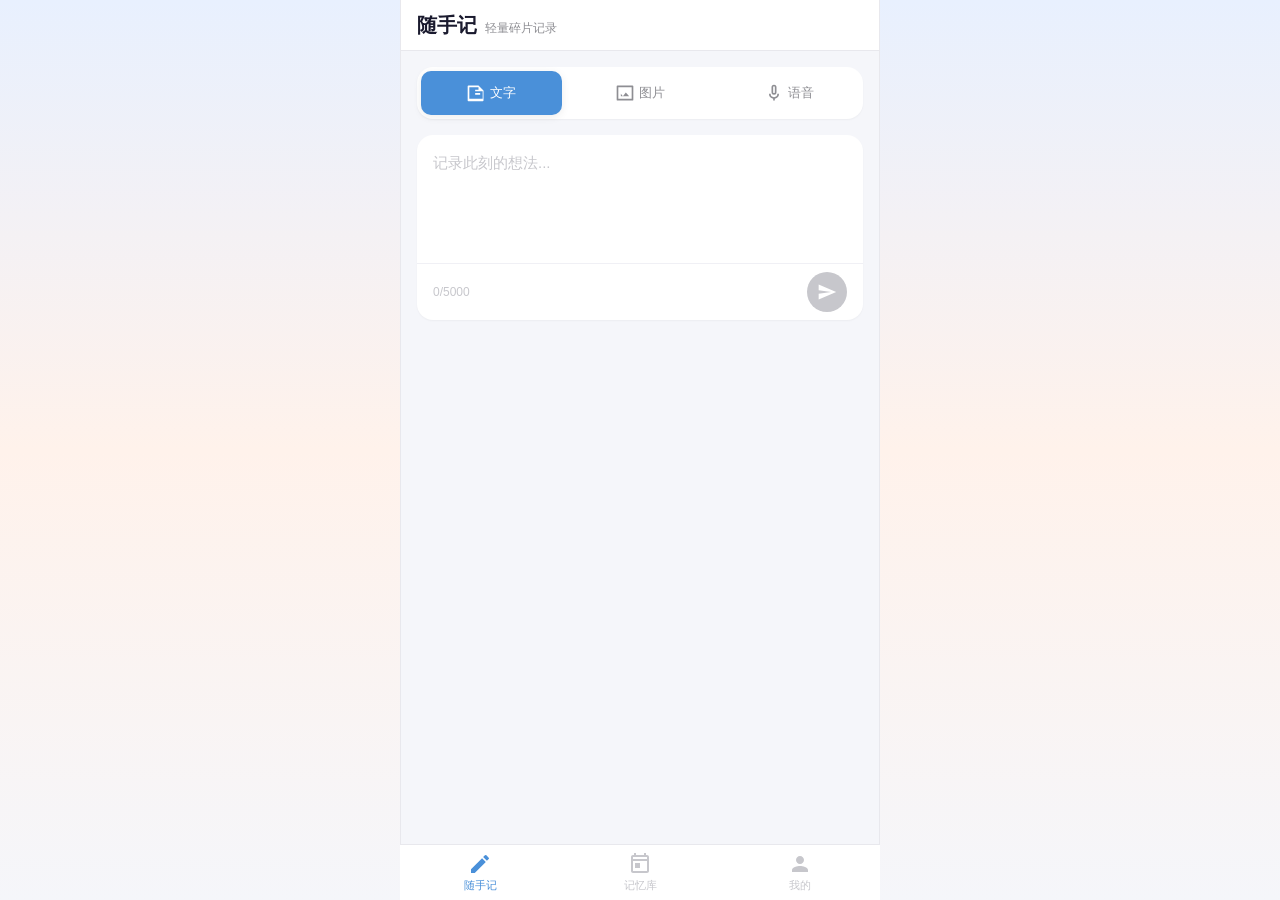
==== commit 475db3ea: "Gradient bg light mode + pure black dark mode" ====
--- a/docs/index.html
+++ b/docs/index.html
@@ -12,15 +12,22 @@
    1. CSS Custom Properties (Design Tokens)
    ============================================================ */
 :root {
-  /* Color Palette */
+  /* Color Palette - Blue to Orange Gradient Theme */
   --color-primary: #4A90D9;
   --color-primary-light: #7AB3E8;
   --color-primary-dark: #3A7BC8;
   --color-primary-bg: rgba(74, 144, 217, 0.08);
+  --color-secondary: #FF8C42;
+  --color-secondary-light: #FFB380;
+  --color-secondary-dark: #E67A30;
+  --gradient-primary: linear-gradient(135deg, #4A90D9 0%, #6BA5E7 30%, #FF8C42 100%);
+  --gradient-header: linear-gradient(135deg, #4A90D9 0%, #FF8C42 100%);
+  --gradient-btn: linear-gradient(135deg, #4A90D9, #FF8C42);
 
   --color-bg: #F5F6FA;
   --color-surface: #FFFFFF;
   --color-surface-hover: #F0F1F5;
+  --bg-gradient: linear-gradient(180deg, #E8F0FE 0%, #FFF2EB 50%, #F5F6FA 100%);
 
   --color-text: #1A1A2E;
   --color-text-secondary: #8E8E93;
@@ -38,7 +45,7 @@
   --color-warning: #FF9500;
   --color-error: #FF3B30;
 
-  --color-calendar-dot: #4A90D9;
+  --color-calendar-dot: #FF8C42;
   --color-calendar-badge: #FF6B6B;
 
   /* Typography */
@@ -89,6 +96,81 @@
   --spring: cubic-bezier(0.34, 1.56, 0.64, 1);
 }
 
+/* Dark Theme */
+[data-theme="dark"] {
+  --color-primary: #6BA5E7;
+  --color-primary-light: #8BC0F0;
+  --color-primary-dark: #4A90D9;
+  --color-primary-bg: rgba(107, 165, 231, 0.15);
+  --color-secondary: #FF8C42;
+  --color-secondary-light: #FFB380;
+  --gradient-primary: linear-gradient(135deg, #6BA5E7 0%, #FF8C42 100%);
+  --gradient-header: linear-gradient(135deg, #4A90D9 0%, #FF8C42 100%);
+  --gradient-btn: linear-gradient(135deg, #4A90D9, #FF8C42);
+
+  --color-bg: #000000;
+  --color-surface: #111111;
+  --color-surface-hover: #1A1A1A;
+  --bg-gradient: none;
+
+  --color-text: #E8E8F0;
+  --color-text-secondary: #A0A0B0;
+  --color-text-tertiary: #666680;
+  --color-text-inverse: #FFFFFF;
+
+  --color-border: #333350;
+  --color-divider: #2A2A45;
+
+  --color-accent-voice: #FF6B6B;
+  --color-accent-image: #4ECDC4;
+  --color-accent-text: #6BA5E7;
+
+  --color-success: #34C759;
+  --color-warning: #FF9500;
+  --color-error: #FF3B30;
+
+  --color-calendar-dot: #FF8C42;
+  --color-calendar-badge: #FF6B6B;
+
+  --shadow-sm: 0 1px 2px rgba(0,0,0,0.2);
+  --shadow-md: 0 2px 8px rgba(0,0,0,0.3);
+  --shadow-lg: 0 8px 24px rgba(0,0,0,0.4);
+  --shadow-card: 0 1px 3px rgba(0,0,0,0.2), 0 4px 12px rgba(0,0,0,0.3);
+}
+
+/* Gradient header for light and dark */
+.page-header {
+  background: var(--gradient-header);
+  border-bottom: none;
+}
+.page-header__title, .page-header__subtitle {
+  color: #FFFFFF;
+}
+
+/* Gradient send buttons */
+.btn-send {
+  background: var(--gradient-btn);
+}
+.btn-send:not(:disabled):active {
+  background: var(--gradient-btn);
+  filter: brightness(0.9);
+}
+
+/* Gradient tab active */
+.tab-bar__item--active {
+  color: #FF8C42;
+}
+
+/* Gradient active note type button */
+.note-type-btn--active {
+  background: var(--gradient-btn);
+}
+
+/* Profile card avatar gradient */
+.profile-card__avatar--logged-in {
+  background: var(--gradient-btn);
+}
+
 /* ============================================================
    2. Reset & Base
    ============================================================ */
@@ -112,7 +194,7 @@
 body {
   margin: 0;
   padding: 0;
-  background: var(--color-bg);
+  background: var(--bg-gradient, var(--color-bg));
   min-height: 100vh;
   min-height: 100dvh;
   overflow-x: hidden;
@@ -421,6 +503,37 @@
 
 .image-file-input {
   display: none;
+}
+
+/* Image pick buttons */
+.image-pick-buttons {
+  display: flex;
+  gap: var(--space-3);
+  padding: var(--space-4);
+}
+
+.image-pick-btn {
+  flex: 1;
+  display: flex;
+  flex-direction: column;
+  align-items: center;
+  justify-content: center;
+  gap: var(--space-2);
+  padding: var(--space-6) var(--space-4);
+  background: var(--color-surface);
+  border: 2px dashed var(--color-border);
+  border-radius: var(--radius-lg);
+  color: var(--color-text-secondary);
+  cursor: pointer;
+  transition: all var(--transition-fast);
+  min-height: 100px;
+  text-decoration: none;
+}
+
+.image-pick-btn:active {
+  border-color: var(--color-primary);
+  background: var(--color-primary-bg);
+  color: var(--color-primary);
 }
 
 /* Image preview */
@@ -1609,12 +1722,16 @@
           <!-- Image input view -->
           <div class="record-view" id="viewImage">
             <div class="image-upload-area" id="imageUploadArea">
-              <div class="image-drop-zone" id="imageDropZone">
-                <svg viewBox="0 0 48 48" width="48" height="48" class="image-drop-zone__icon"><path d="M8 8h32a2 2 0 0 1 2 2v28a2 2 0 0 1-2 2H8a2 2 0 0 1-2-2V10a2 2 0 0 1 2-2zm2 2v24h28V10H10zm6 12l4 5.5L25 21l6 9H10l6-9zm2-4a2 2 0 1 1 0 4 2 2 0 0 1 0-4z" fill="currentColor"/></svg>
-                <p class="image-drop-zone__text">点击选择或拖拽图片</p>
-                <p class="image-drop-zone__hint">支持 JPG、PNG、WebP，最大 20MB</p>
+              <div class="image-pick-buttons">
+                <button class="image-pick-btn" id="btnGallery">
+                  <svg viewBox="0 0 24 24" width="24" height="24"><path d="M21 19V5c0-1.1-.9-2-2-2H5c-1.1 0-2 .9-2 2v14c0 1.1.9 2 2 2h14c1.1 0 2-.9 2-2zM8.5 13.5l2.5 3.01L14.5 12l4.5 6H5l3.5-4.5z" fill="currentColor"/></svg>
+                  <span>相册</span>
+                </button>
+                <button class="image-pick-btn" id="btnCamera">
+                  <svg viewBox="0 0 24 24" width="24" height="24"><path d="M9 3h6l2 2h4a1 1 0 0 1 1 1v14a1 1 0 0 1-1 1H3a1 1 0 0 1-1-1V6a1 1 0 0 1 1-1h4l2-2zm3 16a5.5 5.5 0 1 0 0-11 5.5 5.5 0 0 0 0 11zm0-2a3.5 3.5 0 1 1 0-7 3.5 3.5 0 0 1 0 7z" fill="currentColor"/></svg>
+                  <span>拍照</span>
+                </button>
               </div>
-              <input type="file" accept="image/*" id="imageFileInput" class="image-file-input">
             </div>
             <div class="image-preview hidden" id="imagePreview">
               <img id="imagePreviewImg" class="image-preview__img" alt="预览">
@@ -1735,6 +1852,14 @@
             <div class="profile-card__meta" id="profileMeta">登录以同步数据</div>
           </div>
           <button class="profile-card__action" id="btnLogin">登录</button>
+        </div>
+
+        <!-- Theme toggle -->
+        <div class="theme-toggle" style="display:flex;align-items:center;justify-content:space-between;background:var(--color-surface);border-radius:var(--radius-lg);padding:var(--space-4);margin-bottom:var(--space-4);box-shadow:var(--shadow-sm);">
+          <span style="font-size:var(--font-size-body);font-weight:500;color:var(--color-text);">🌓 深色主题</span>
+          <button id="btnThemeToggle" style="width:52px;height:28px;border-radius:14px;border:none;background:var(--color-border);cursor:pointer;position:relative;transition:all var(--transition-fast);">
+            <span id="themeToggleDot" style="display:block;width:22px;height:22px;border-radius:50%;background:white;position:absolute;top:3px;left:3px;transition:all var(--transition-fast);box-shadow:0 1px 3px rgba(0,0,0,0.2);"></span>
+          </button>
         </div>
 
         <!-- Quick stats -->
@@ -2591,139 +2716,181 @@
 
 // ====== js/components/image-uploader.js ======
 // ============================================================
-// image-uploader.js — Image file input + drag-drop + thumbnail
+// image-uploader.js — Image upload (HTML input or native Android)
 // ============================================================
 window.App = window.App || {};
 
 (function() {
-  const App = window.App;
-  let pendingFile = null, pendingThumbnail = null;
-  const MAX_FILE_SIZE = 20 * 1024 * 1024;
-  const THUMBNAIL_MAX_DIM = 200;
-
-  App.initImageUploader = function({ onFileSelected, onFileRemoved, onError }) {
-    const dropZone = document.getElementById('imageDropZone');
-    const fileInput = document.getElementById('imageFileInput');
-    const previewContainer = document.getElementById('imagePreview');
-    const previewImg = document.getElementById('imagePreviewImg');
-    const captionWrapper = document.getElementById('imageCaptionWrapper');
-    const captionInput = document.getElementById('imageCaptionInput');
-    const removeBtn = document.getElementById('btnRemoveImage');
-    const sendBtn = document.getElementById('btnSendImage');
-
-    dropZone.addEventListener('click', () => fileInput.click());
-
-    fileInput.addEventListener('change', (e) => {
-      const file = e.target.files[0];
-      if (file) handleFile(file);
-    });
-
-    dropZone.addEventListener('dragover', (e) => {
-      e.preventDefault(); e.stopPropagation();
-      dropZone.classList.add('image-drop-zone--active');
-    });
-    dropZone.addEventListener('dragleave', (e) => {
-      e.preventDefault(); e.stopPropagation();
-      dropZone.classList.remove('image-drop-zone--active');
-    });
-    dropZone.addEventListener('drop', (e) => {
-      e.preventDefault(); e.stopPropagation();
-      dropZone.classList.remove('image-drop-zone--active');
-      const file = e.dataTransfer.files[0];
-      if (file) handleFile(file);
-    });
-
-    removeBtn.addEventListener('click', () => { clearImage(); if (onFileRemoved) onFileRemoved(); });
-
-    captionInput.addEventListener('input', () => { sendBtn.disabled = !pendingFile; });
-
-    sendBtn.addEventListener('click', () => {
-      if (pendingFile && onFileSelected) {
-        onFileSelected({ file: pendingFile, thumbnail: pendingThumbnail, caption: captionInput.value.trim() });
+  var App = window.App;
+  var pendingFile = null, pendingThumbnail = null;
+  var MAX_FILE_SIZE = 20 * 1024 * 1024;
+  var onFileSelectedCb = null, onErrorCb = null;
+
+  // Called by native Android interface (APK) with base64 image data
+  window.__imageResult = function(b64) {
+    if (!onFileSelectedCb) return;
+    try {
+      var binary = atob(b64);
+      var bytes = new Uint8Array(binary.length);
+      for (var i = 0; i < binary.length; i++) bytes[i] = binary.charCodeAt(i);
+      var blob = new Blob([bytes], { type: 'image/jpeg' });
+      var file = new File([blob], 'photo.jpg', { type: 'image/jpeg' });
+      processFile(file);
+    } catch(e) { console.error(e); }
+  };
+
+  window.__imageError = function(msg) {
+    if (onErrorCb) onErrorCb(msg);
+  };
+
+  function processFile(file) {
+    if (file.size > MAX_FILE_SIZE) {
+      if (onErrorCb) onErrorCb('图片大小不能超过20MB');
+      return;
+    }
+    generateThumb(file).then(function(thumb) {
+      pendingFile = file; pendingThumbnail = thumb;
+      App.setState('pendingImage', { file: file, thumbnailBlob: thumb });
+      var u = URL.createObjectURL(thumb);
+      var pi = document.getElementById('imagePreviewImg');
+      var pc = document.getElementById('imagePreview');
+      var cw = document.getElementById('imageCaptionWrapper');
+      var ci = document.getElementById('imageCaptionInput');
+      var sb = document.getElementById('btnSendImage');
+      if (pi) pi.src = u;
+      if (pc) pc.classList.remove('hidden');
+      if (cw) cw.classList.remove('hidden');
+      if (ci) { ci.value = ''; ci.focus(); }
+      if (sb) sb.disabled = false;
+    }).catch(function(e) {
+      console.error(e);
+      if (onErrorCb) onErrorCb('图片处理失败');
+    });
+  }
+
+  App.initImageUploader = function(opts) {
+    onFileSelectedCb = opts.onFileSelected || null;
+    onErrorCb = opts.onError || null;
+    var previewContainer = document.getElementById('imagePreview');
+    var previewImg = document.getElementById('imagePreviewImg');
+    var captionWrapper = document.getElementById('imageCaptionWrapper');
+    var captionInput = document.getElementById('imageCaptionInput');
+    var removeBtn = document.getElementById('btnRemoveImage');
+    var sendBtn = document.getElementById('btnSendImage');
+    var btnGallery = document.getElementById('btnGallery');
+    var btnCamera = document.getElementById('btnCamera');
+
+    // Check if running inside APK with native Android interface
+    var isNative = !!(window.Android && window.Android.openGallery);
+
+    if (isNative) {
+      // Use native Android intents (reliable in WebView)
+      if (btnGallery) btnGallery.addEventListener('click', function(e) {
+        e.preventDefault();
+        window.Android.openGallery();
+      });
+      if (btnCamera) btnCamera.addEventListener('click', function(e) {
+        e.preventDefault();
+        window.Android.openCamera();
+      });
+    } else {
+      // Fallback: HTML file input (for browser testing)
+      if (btnGallery) btnGallery.addEventListener('click', function(e) {
+        e.preventDefault();
+        var inp = document.createElement('input');
+        inp.type = 'file'; inp.accept = 'image/*';
+        inp.style.cssText = 'position:fixed;top:-100px;left:0;opacity:0;z-index:9999';
+        document.body.appendChild(inp);
+        inp.addEventListener('change', function(ev) {
+          var f = ev.target.files[0]; if (f) processFile(f);
+          document.body.removeChild(inp);
+        });
+        inp.click();
+      });
+      if (btnCamera) btnCamera.addEventListener('click', function(e) {
+        e.preventDefault();
+        var inp = document.createElement('input');
+        inp.type = 'file'; inp.accept = 'image/*';
+        inp.setAttribute('capture', 'environment');
+        inp.style.cssText = 'position:fixed;top:-100px;left:0;opacity:0;z-index:9999';
+        document.body.appendChild(inp);
+        inp.addEventListener('change', function(ev) {
+          var f = ev.target.files[0]; if (f) processFile(f);
+          document.body.removeChild(inp);
+        });
+        inp.click();
+      });
+    }
+
+    if (removeBtn) removeBtn.addEventListener('click', function() {
+      clearImage();
+      if (opts.onFileRemoved) opts.onFileRemoved();
+    });
+    if (captionInput) captionInput.addEventListener('input', function() {
+      if (sendBtn) sendBtn.disabled = !pendingFile;
+    });
+    if (sendBtn) sendBtn.addEventListener('click', function() {
+      if (pendingFile && onFileSelectedCb) {
+        onFileSelectedCb({
+          file: pendingFile, thumbnail: pendingThumbnail,
+          caption: captionInput ? captionInput.value.trim() : ''
+        });
       }
     });
 
-    async function handleFile(file) {
-      if (!file.type.startsWith('image/')) { if (onError) onError('请选择图片文件'); return; }
-      if (file.size > MAX_FILE_SIZE) { if (onError) onError('图片大小不能超过20MB'); return; }
-      try {
-        const thumbnail = await generateThumbnail(file);
-        pendingFile = file; pendingThumbnail = thumbnail;
-        App.setState('pendingImage', { file, thumbnailBlob: thumbnail });
-        const url = URL.createObjectURL(thumbnail);
-        previewImg.src = url;
-        previewContainer.classList.remove('hidden');
-        dropZone.parentElement.style.display = 'none';
-        captionWrapper.classList.remove('hidden');
-        captionInput.value = '';
-        captionInput.focus();
-        sendBtn.disabled = false;
-      } catch(err) {
-        console.error('Image error:', err);
-        if (onError) onError('图片处理失败');
-      }
-    }
-
     function clearImage() {
-      if (previewImg.src) URL.revokeObjectURL(previewImg.src);
+      if (previewImg && previewImg.src) URL.revokeObjectURL(previewImg.src);
       pendingFile = null; pendingThumbnail = null;
       App.setState('pendingImage', null);
-      previewContainer.classList.add('hidden');
-      previewImg.src = '';
-      dropZone.parentElement.style.display = 'block';
-      captionWrapper.classList.add('hidden');
-      captionInput.value = '';
-      sendBtn.disabled = true;
+      if (previewContainer) previewContainer.classList.add('hidden');
+      if (previewImg) previewImg.src = '';
+      if (captionWrapper) captionWrapper.classList.add('hidden');
+      if (captionInput) captionInput.value = '';
+      if (sendBtn) sendBtn.disabled = true;
     }
   };
 
-  async function generateThumbnail(file, maxDim = THUMBNAIL_MAX_DIM) {
-    if ('createImageBitmap' in window) {
-      try {
-        const bitmap = await createImageBitmap(file, { resizeWidth: maxDim, resizeHeight: maxDim, resizeQuality: 'medium' });
-        const canvas = document.createElement('canvas');
-        canvas.width = bitmap.width; canvas.height = bitmap.height;
-        const ctx = canvas.getContext('2d');
-        ctx.drawImage(bitmap, 0, 0); bitmap.close();
-        return new Promise((resolve, reject) => {
-          canvas.toBlob((blob) => { if (blob) resolve(blob); else reject(new Error('toBlob failed')); }, 'image/jpeg', 0.75);
-        });
-      } catch(e) { console.warn('createImageBitmap failed:', e); }
+  function generateThumb(file) {
+    var maxDim = 200;
+    if (typeof createImageBitmap !== 'undefined') {
+      return createImageBitmap(file, { resizeWidth: maxDim, resizeHeight: maxDim, resizeQuality: 'medium' }).then(function(bm) {
+        var c = document.createElement('canvas'); c.width = bm.width; c.height = bm.height;
+        c.getContext('2d').drawImage(bm, 0, 0); bm.close();
+        return new Promise(function(rs, rj) { c.toBlob(function(b) { b ? rs(b) : rj(); }, 'image/jpeg', 0.75); });
+      }).catch(function() { return fallback(file, maxDim); });
     }
-    return new Promise((resolve, reject) => {
-      const img = new Image();
-      const url = URL.createObjectURL(file);
-      img.onload = () => {
-        URL.revokeObjectURL(url);
-        const scale = Math.min(maxDim / img.width, maxDim / img.height, 1);
-        const canvas = document.createElement('canvas');
-        canvas.width = Math.round(img.width * scale);
-        canvas.height = Math.round(img.height * scale);
-        const ctx = canvas.getContext('2d');
-        ctx.drawImage(img, 0, 0, canvas.width, canvas.height);
-        canvas.toBlob((blob) => { if (blob) resolve(blob); else reject(new Error('toBlob failed')); }, 'image/jpeg', 0.7);
+    return fallback(file, maxDim);
+  }
+
+  function fallback(file, maxDim) {
+    return new Promise(function(rs, rj) {
+      var img = new Image(), u = URL.createObjectURL(file);
+      img.onload = function() {
+        URL.revokeObjectURL(u);
+        var sc = Math.min(maxDim/img.width, maxDim/img.height, 1);
+        var c = document.createElement('canvas'); c.width = Math.round(img.width*sc); c.height = Math.round(img.height*sc);
+        c.getContext('2d').drawImage(img, 0, 0, c.width, c.height);
+        c.toBlob(function(b) { b ? rs(b) : rj(); }, 'image/jpeg', 0.7);
       };
-      img.onerror = () => { URL.revokeObjectURL(url); reject(new Error('Image load failed')); };
-      img.src = url;
+      img.onerror = function() { URL.revokeObjectURL(u); rj(); };
+      img.src = u;
     });
   }
 
   App.clearPendingImage = function() {
-    const previewImg = document.getElementById('imagePreviewImg');
-    const previewContainer = document.getElementById('imagePreview');
-    const dropZone = document.getElementById('imageDropZone');
-    const captionWrapper = document.getElementById('imageCaptionWrapper');
-    const captionInput = document.getElementById('imageCaptionInput');
-    const sendBtn = document.getElementById('btnSendImage');
-    if (previewImg && previewImg.src) URL.revokeObjectURL(previewImg.src);
+    var pi = document.getElementById('imagePreviewImg');
+    var pc = document.getElementById('imagePreview');
+    var cw = document.getElementById('imageCaptionWrapper');
+    var ci = document.getElementById('imageCaptionInput');
+    var sb = document.getElementById('btnSendImage');
+    if (pi && pi.src) URL.revokeObjectURL(pi.src);
     pendingFile = null; pendingThumbnail = null;
     App.setState('pendingImage', null);
-    if (previewContainer) previewContainer.classList.add('hidden');
-    if (previewImg) previewImg.src = '';
-    if (dropZone) dropZone.parentElement.style.display = 'block';
-    if (captionWrapper) captionWrapper.classList.add('hidden');
-    if (captionInput) captionInput.value = '';
-    if (sendBtn) sendBtn.disabled = true;
+    if (pc) pc.classList.add('hidden');
+    if (pi) pi.src = '';
+    if (cw) cw.classList.add('hidden');
+    if (ci) ci.value = '';
+    if (sb) sb.disabled = true;
   };
 
 })();
@@ -3380,10 +3547,36 @@
 
   var _profileInited = false;
 
+  function initThemeToggle() {
+    var btn = document.getElementById('btnThemeToggle');
+    var dot = document.getElementById('themeToggleDot');
+    if (!btn) return;
+    // Load saved theme
+    var saved = localStorage.getItem('theme') || 'light';
+    applyTheme(saved, btn, dot);
+    btn.addEventListener('click', function() {
+      var current = document.documentElement.getAttribute('data-theme') || 'light';
+      var next = current === 'dark' ? 'light' : 'dark';
+      localStorage.setItem('theme', next);
+      applyTheme(next, btn, dot);
+    });
+  }
+  function applyTheme(theme, btn, dot) {
+    if (theme === 'dark') {
+      document.documentElement.setAttribute('data-theme', 'dark');
+      if (btn) btn.style.background = '#FF8C42';
+      if (dot) dot.style.left = '27px';
+    } else {
+      document.documentElement.removeAttribute('data-theme');
+      if (btn) btn.style.background = '';
+      if (dot) dot.style.left = '3px';
+    }
+  }
+
   App.mountProfilePage = async function() {
     if (_profileInited) { await loadUserInfo(); await loadQuickStats(); return; }
     _profileInited = true;
-
+    initThemeToggle();
     await loadUserInfo();
     await loadQuickStats();
     await loadWeeklyReport();
